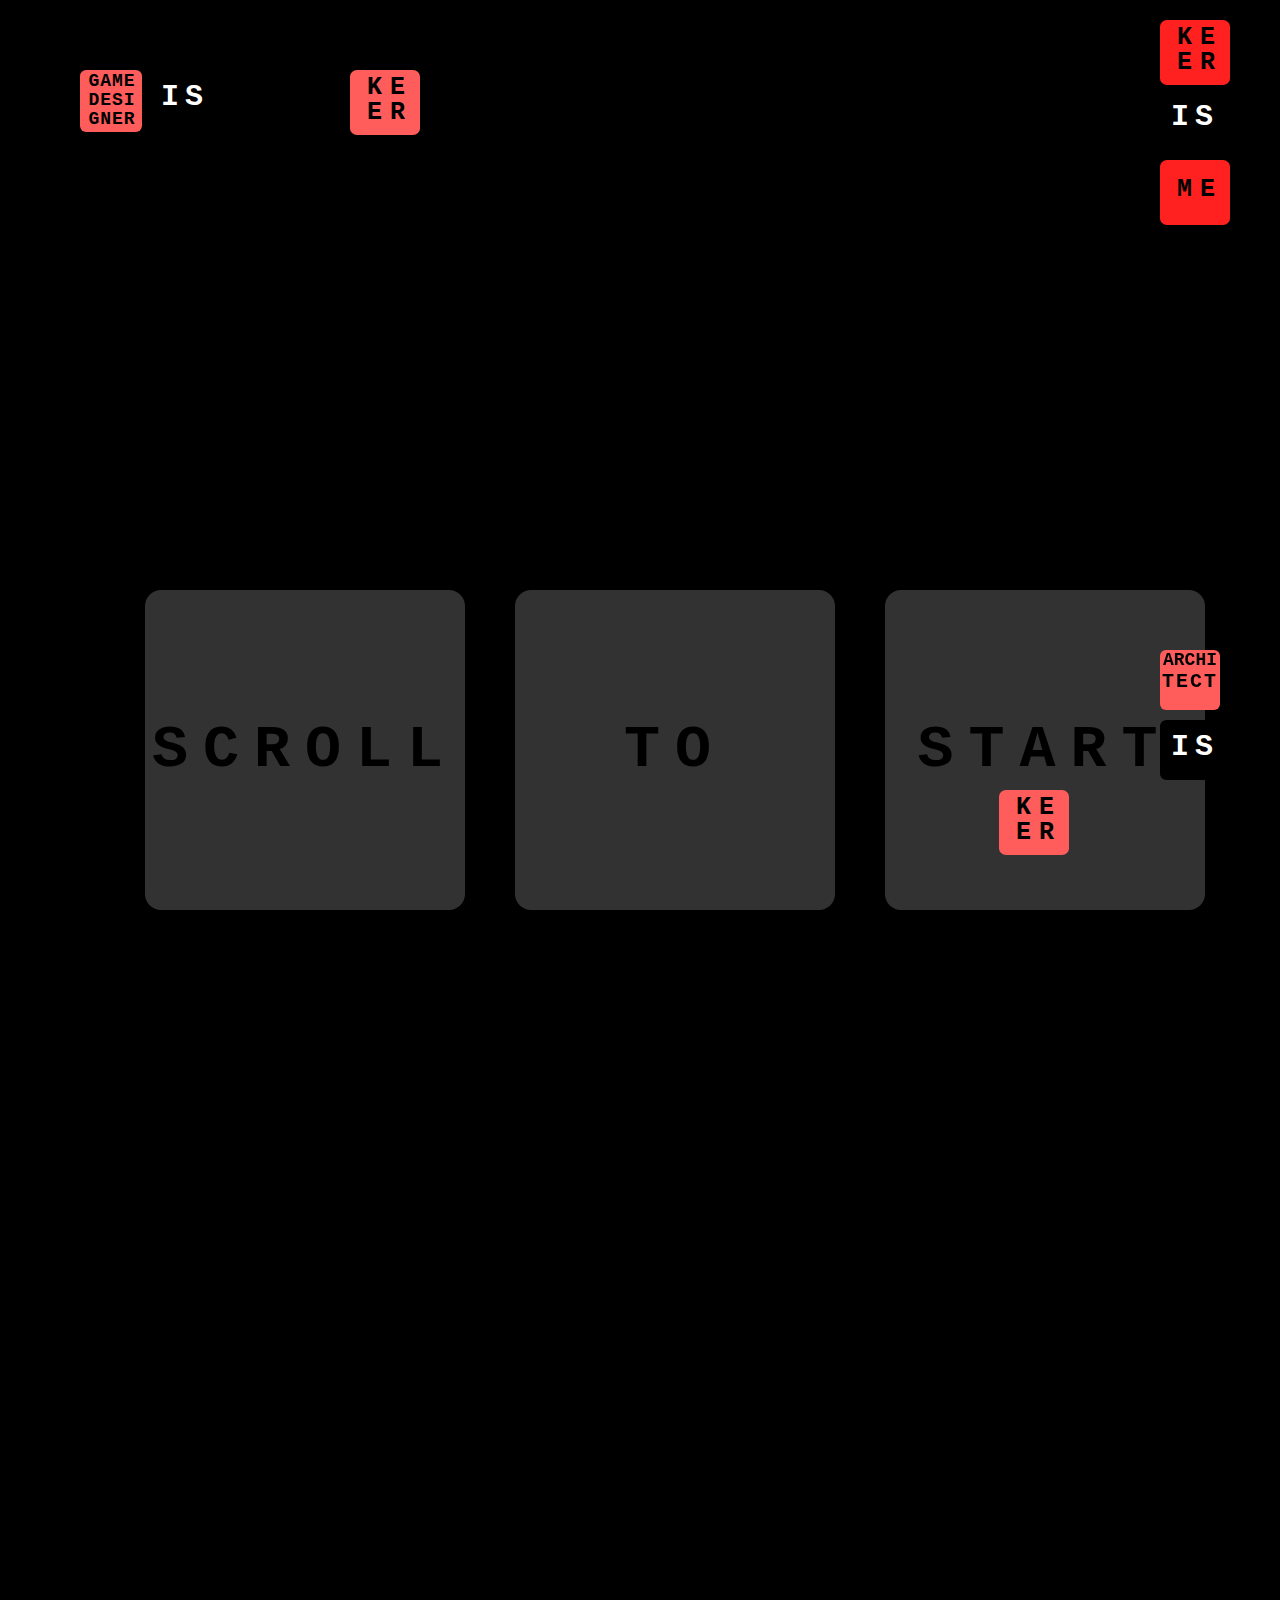
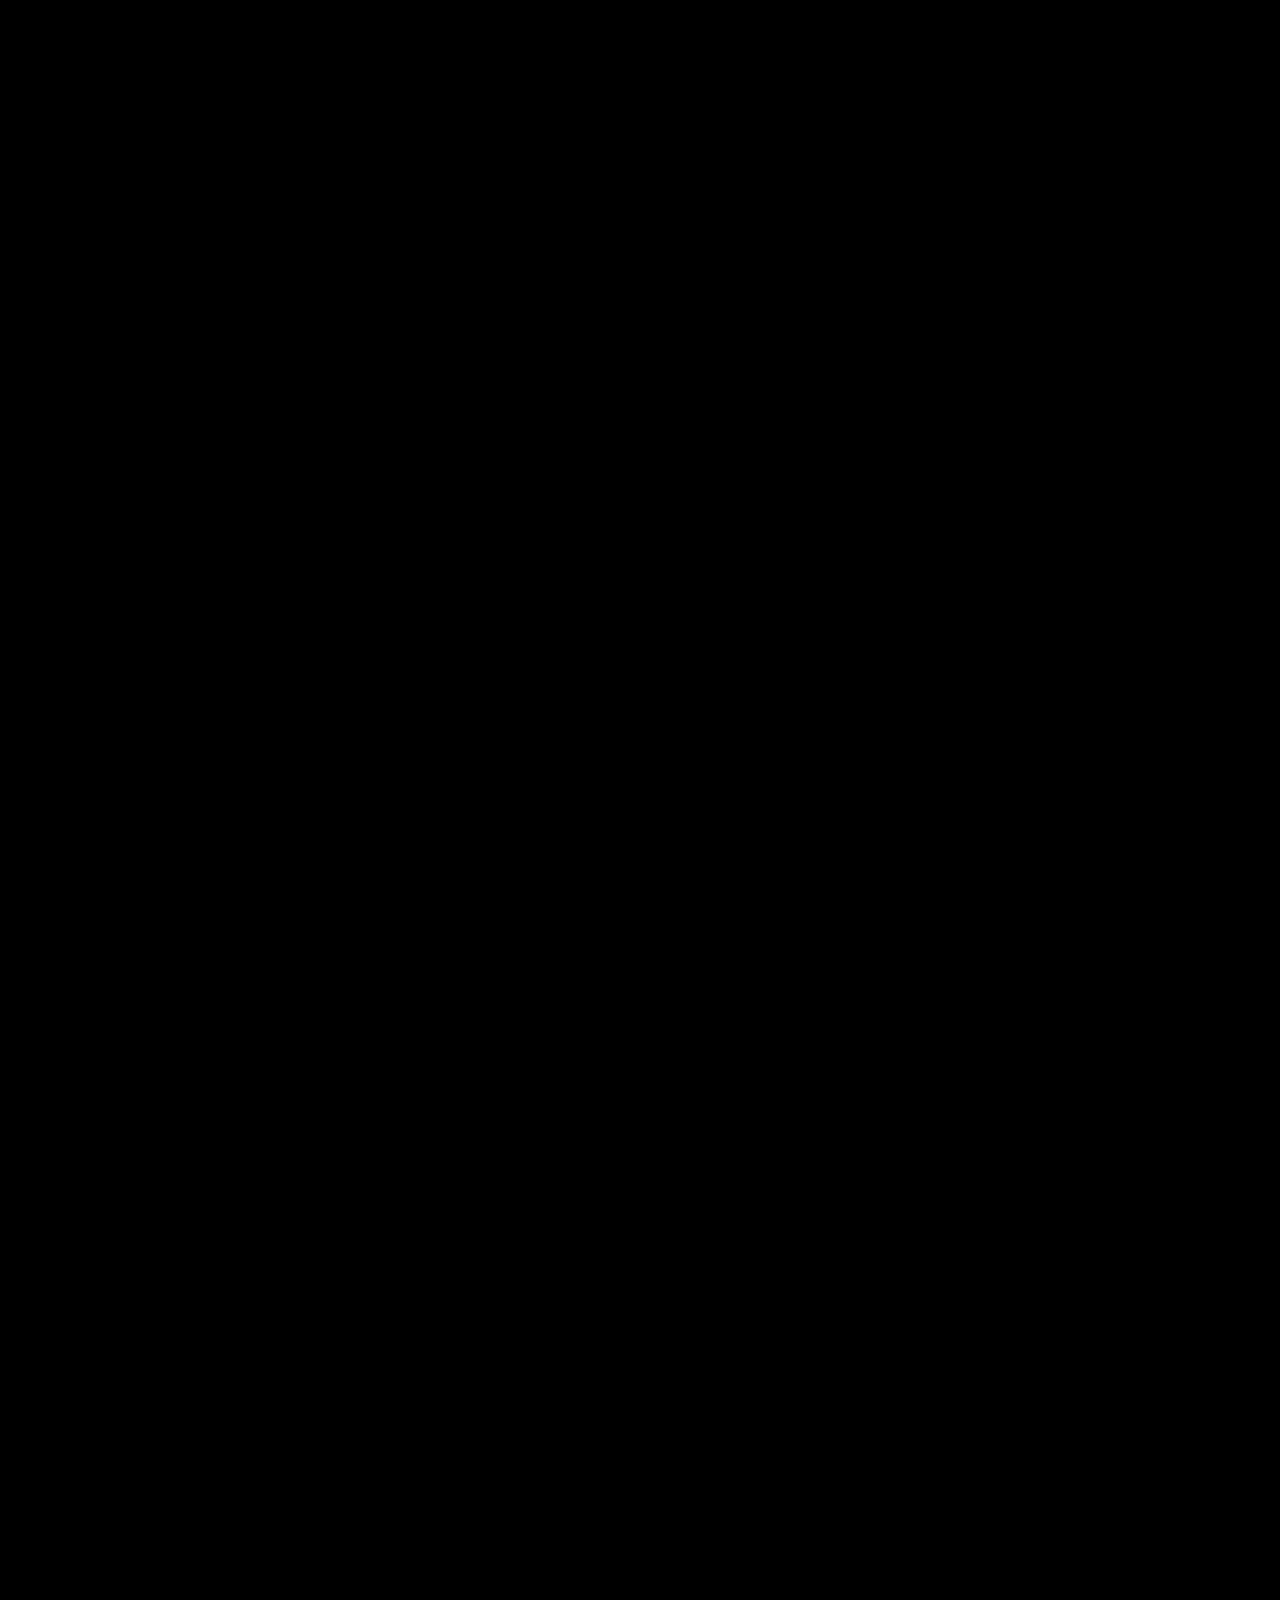
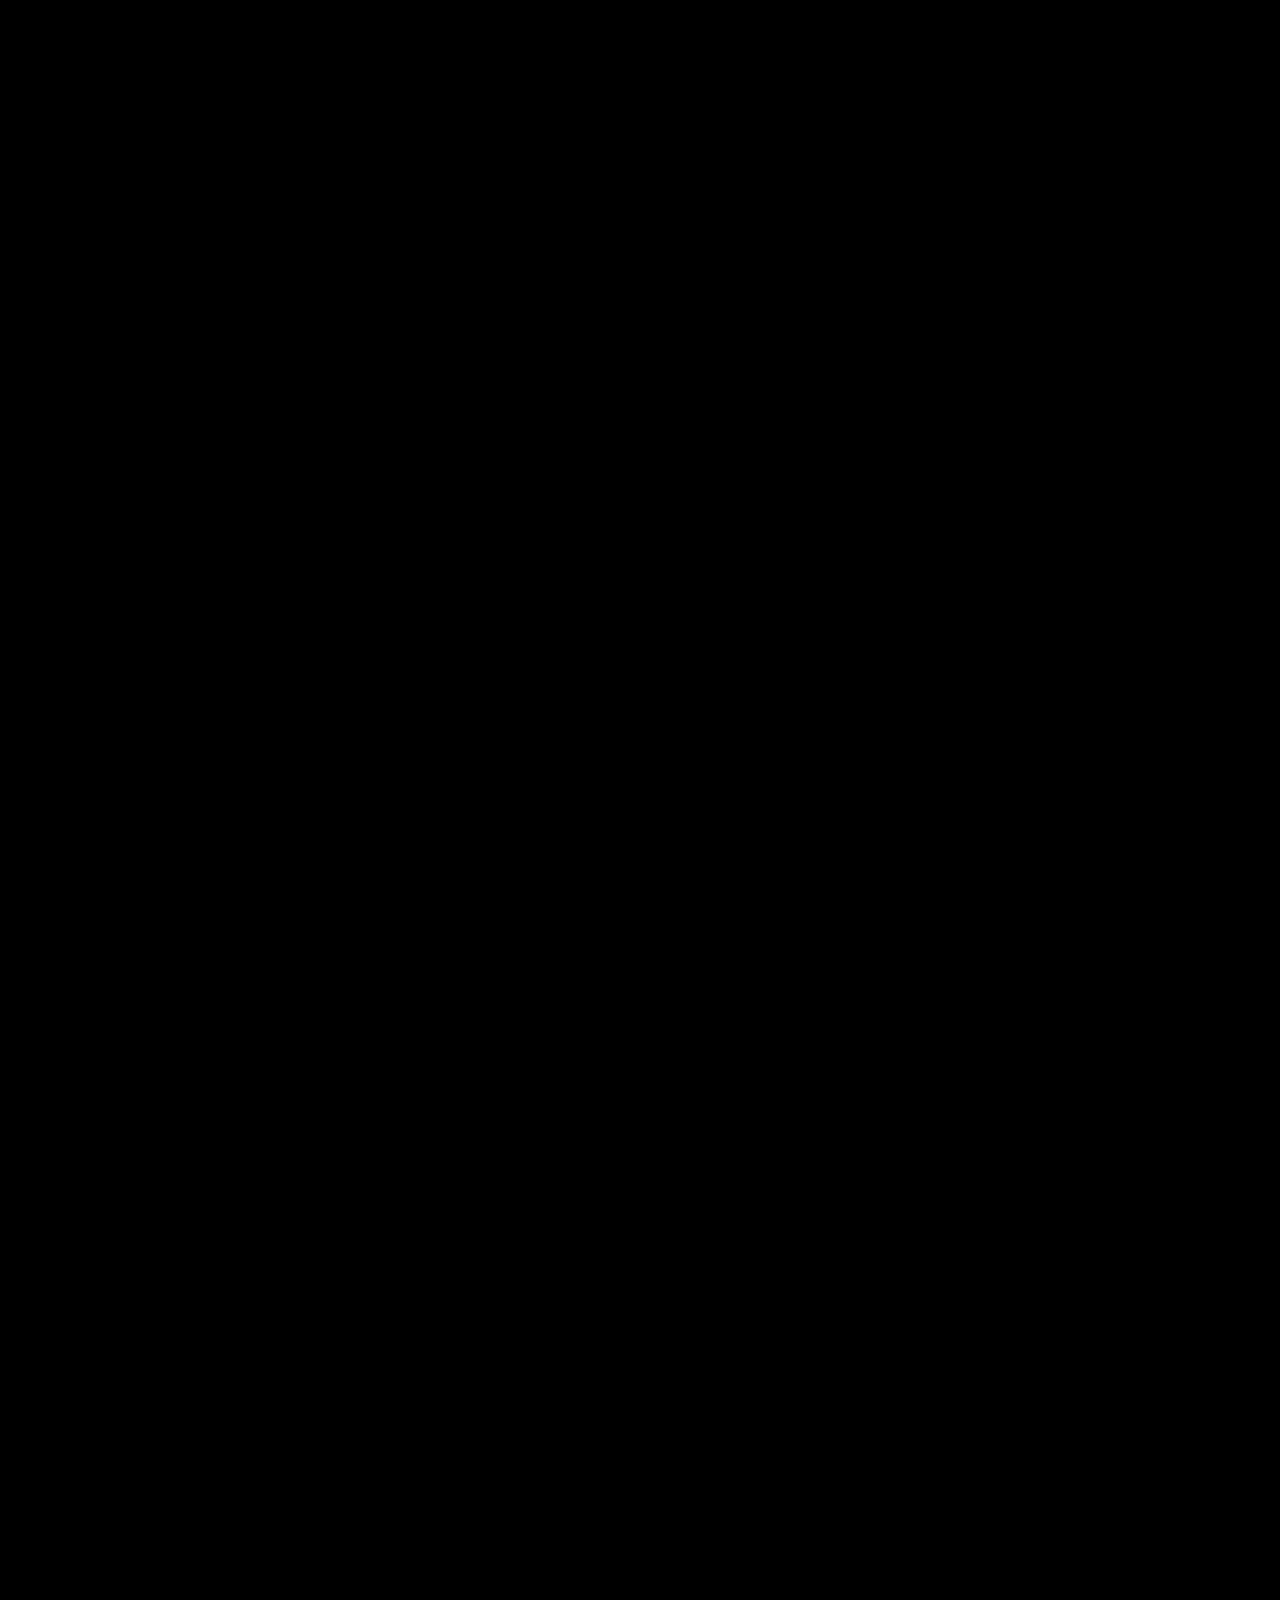
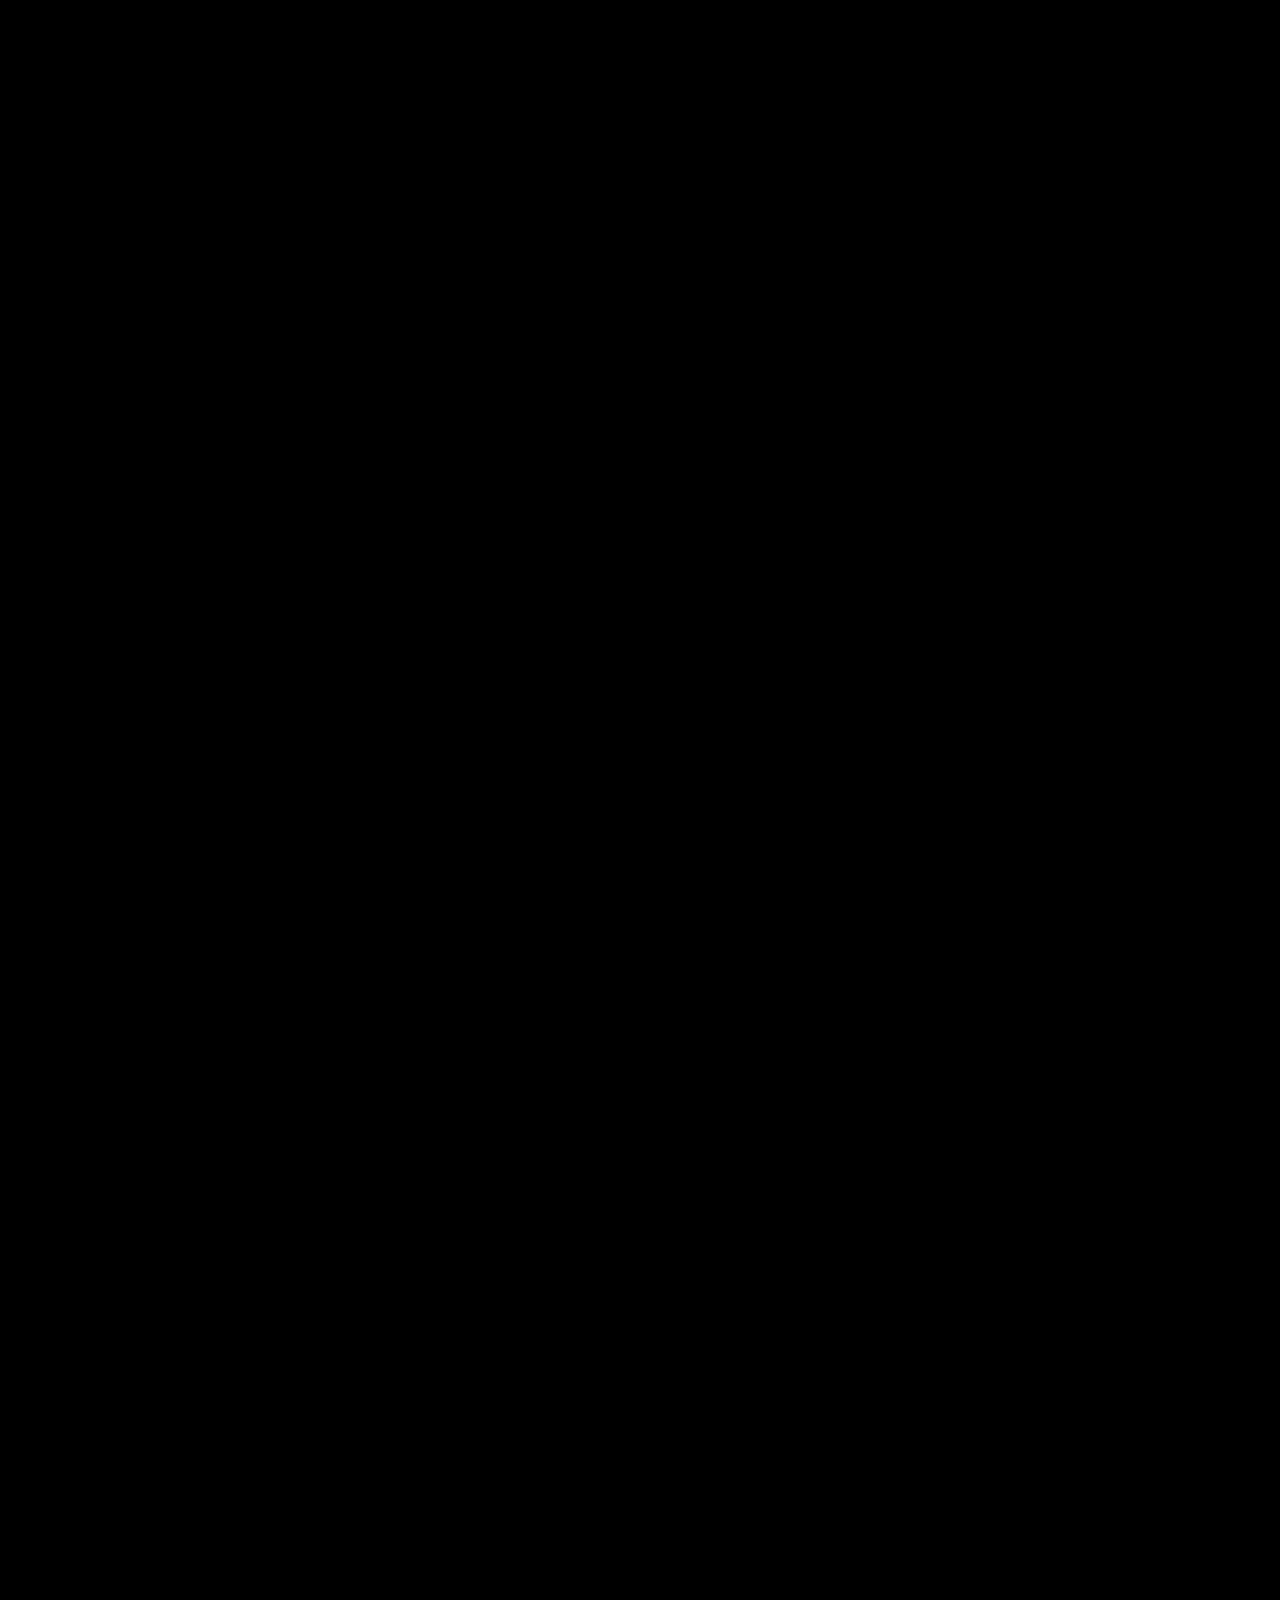
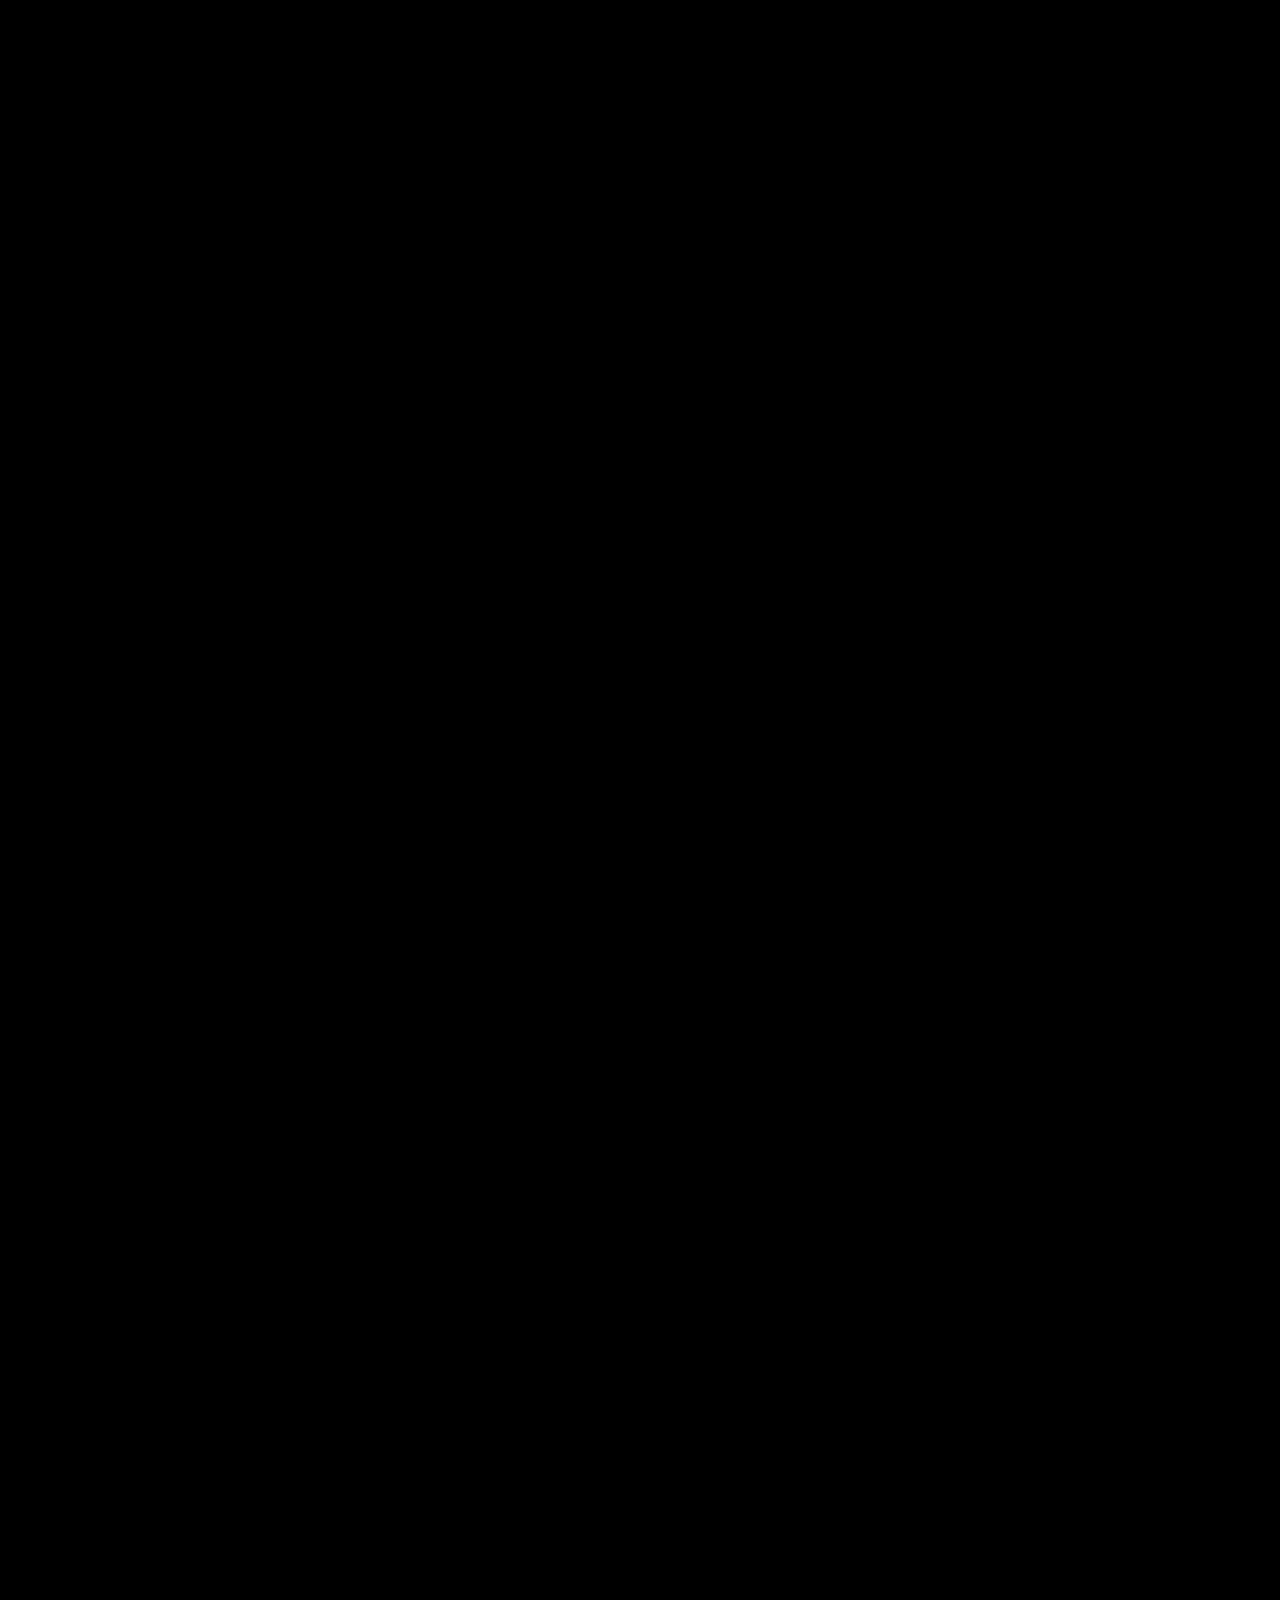
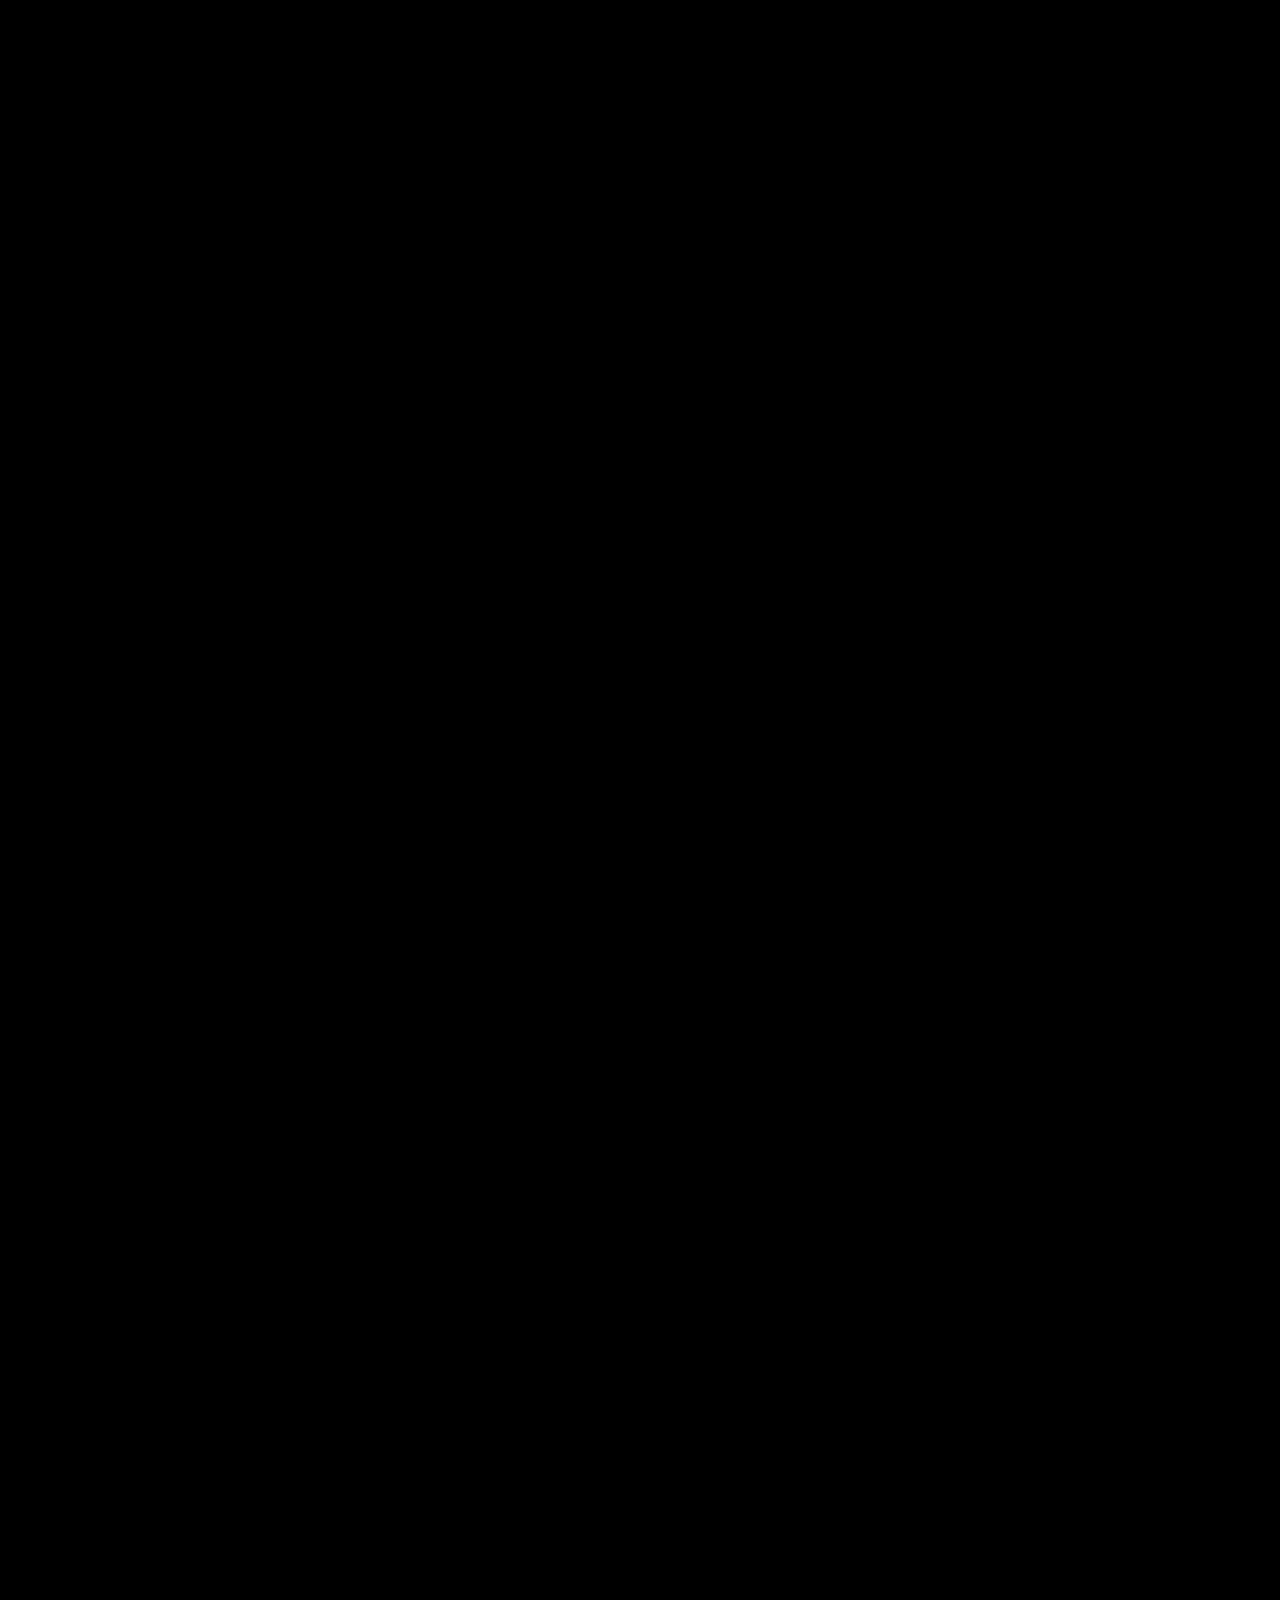
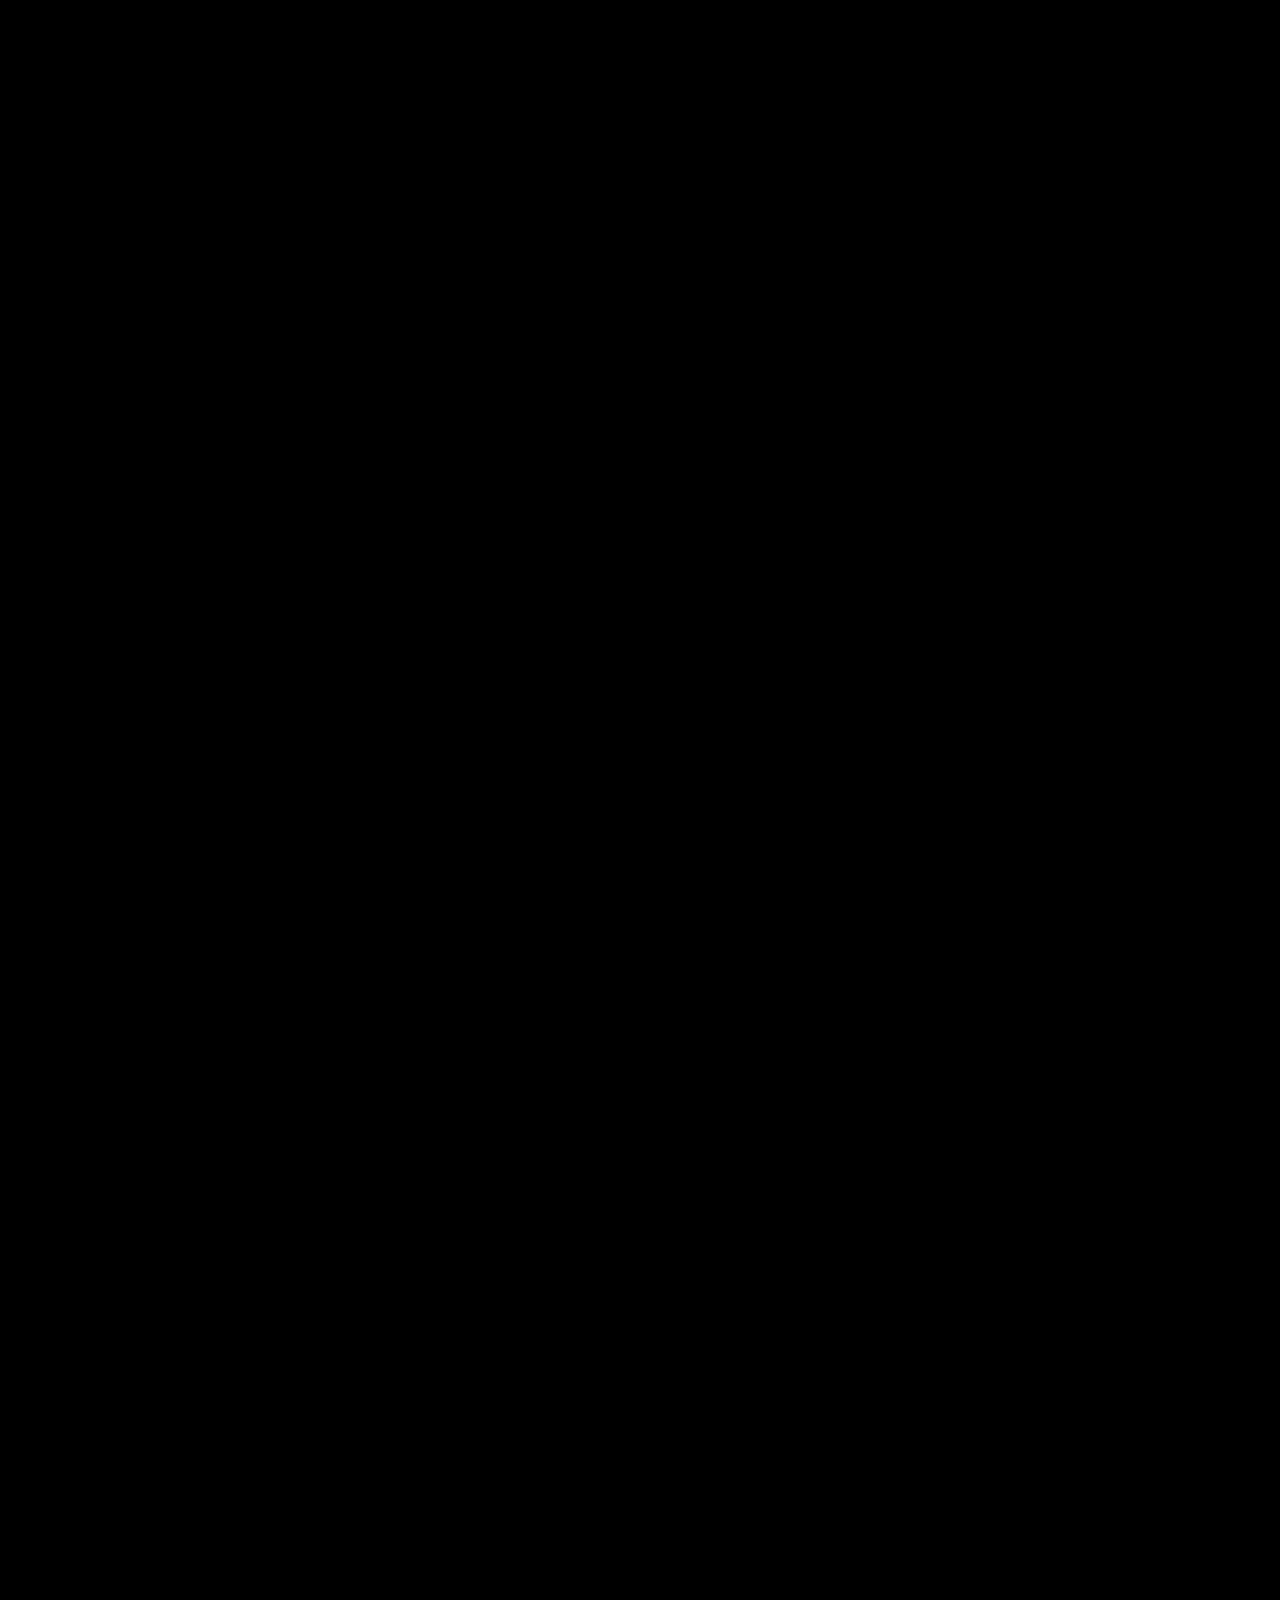
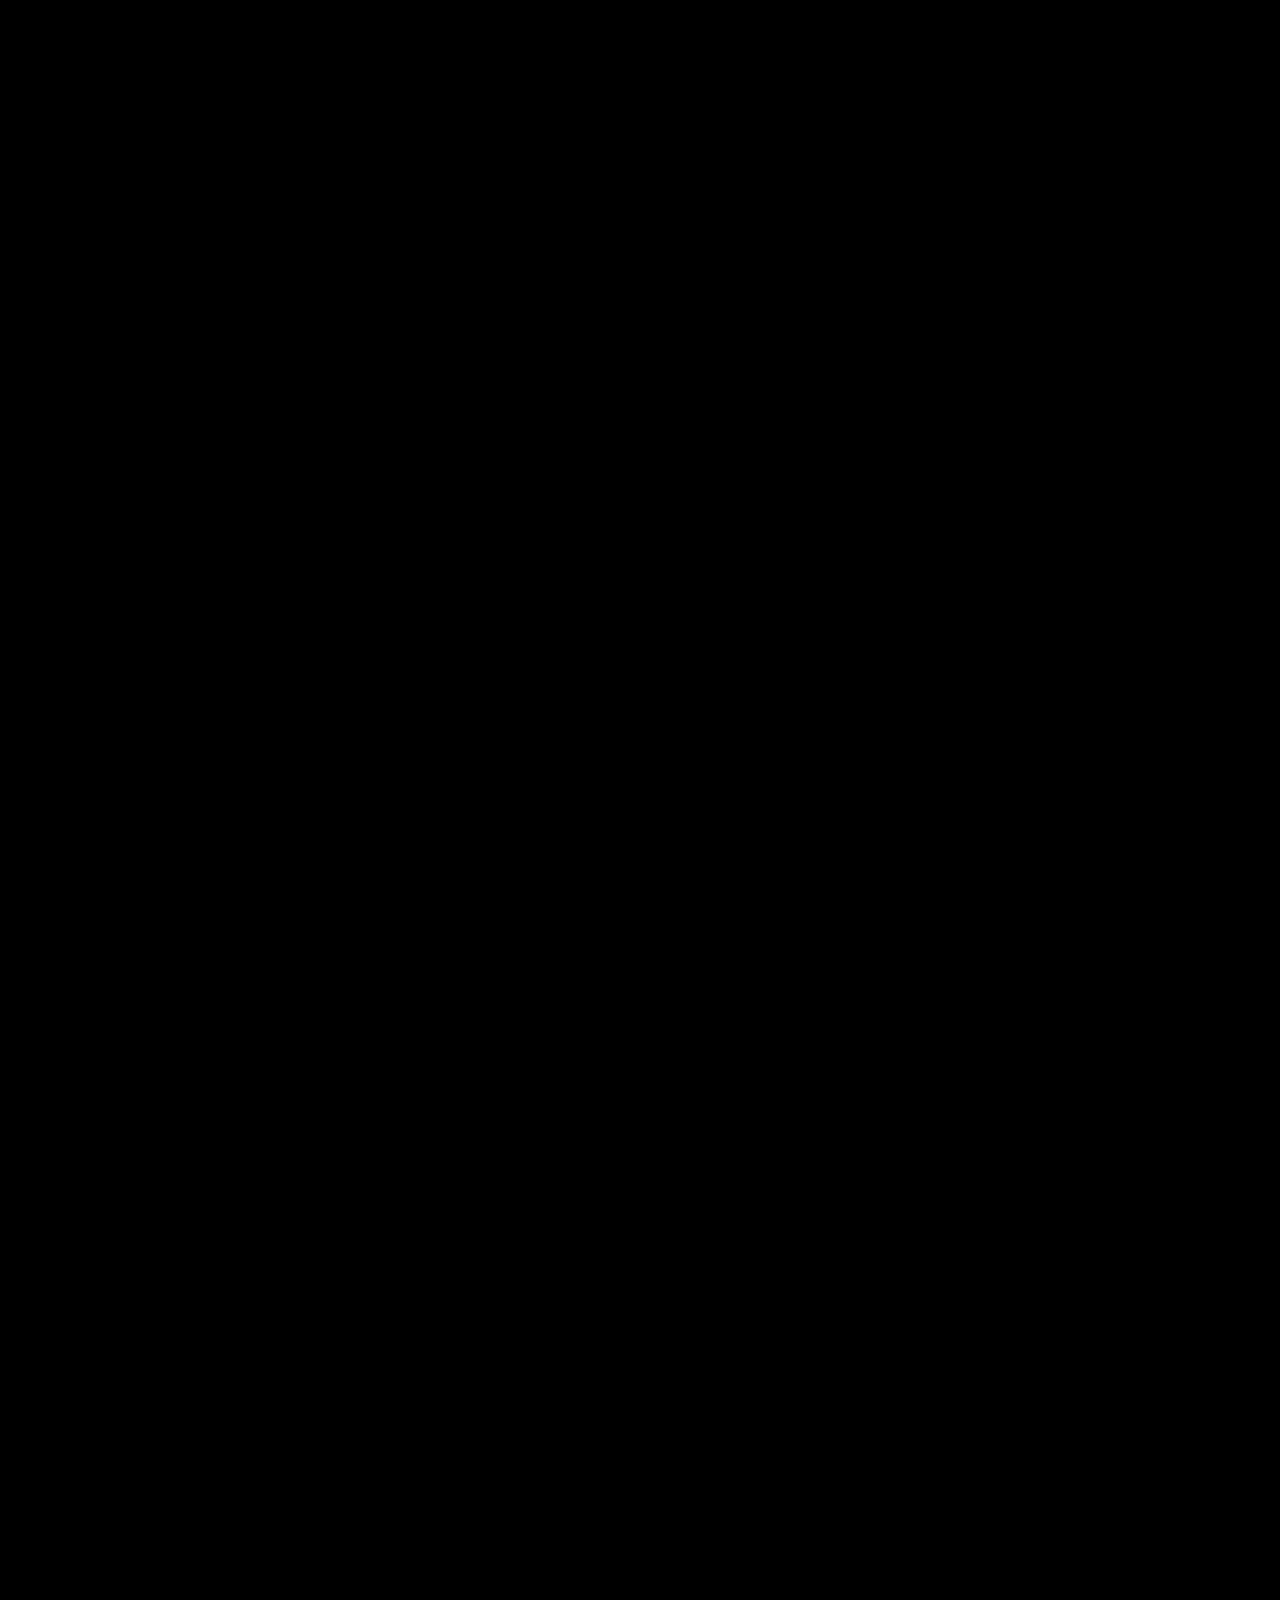
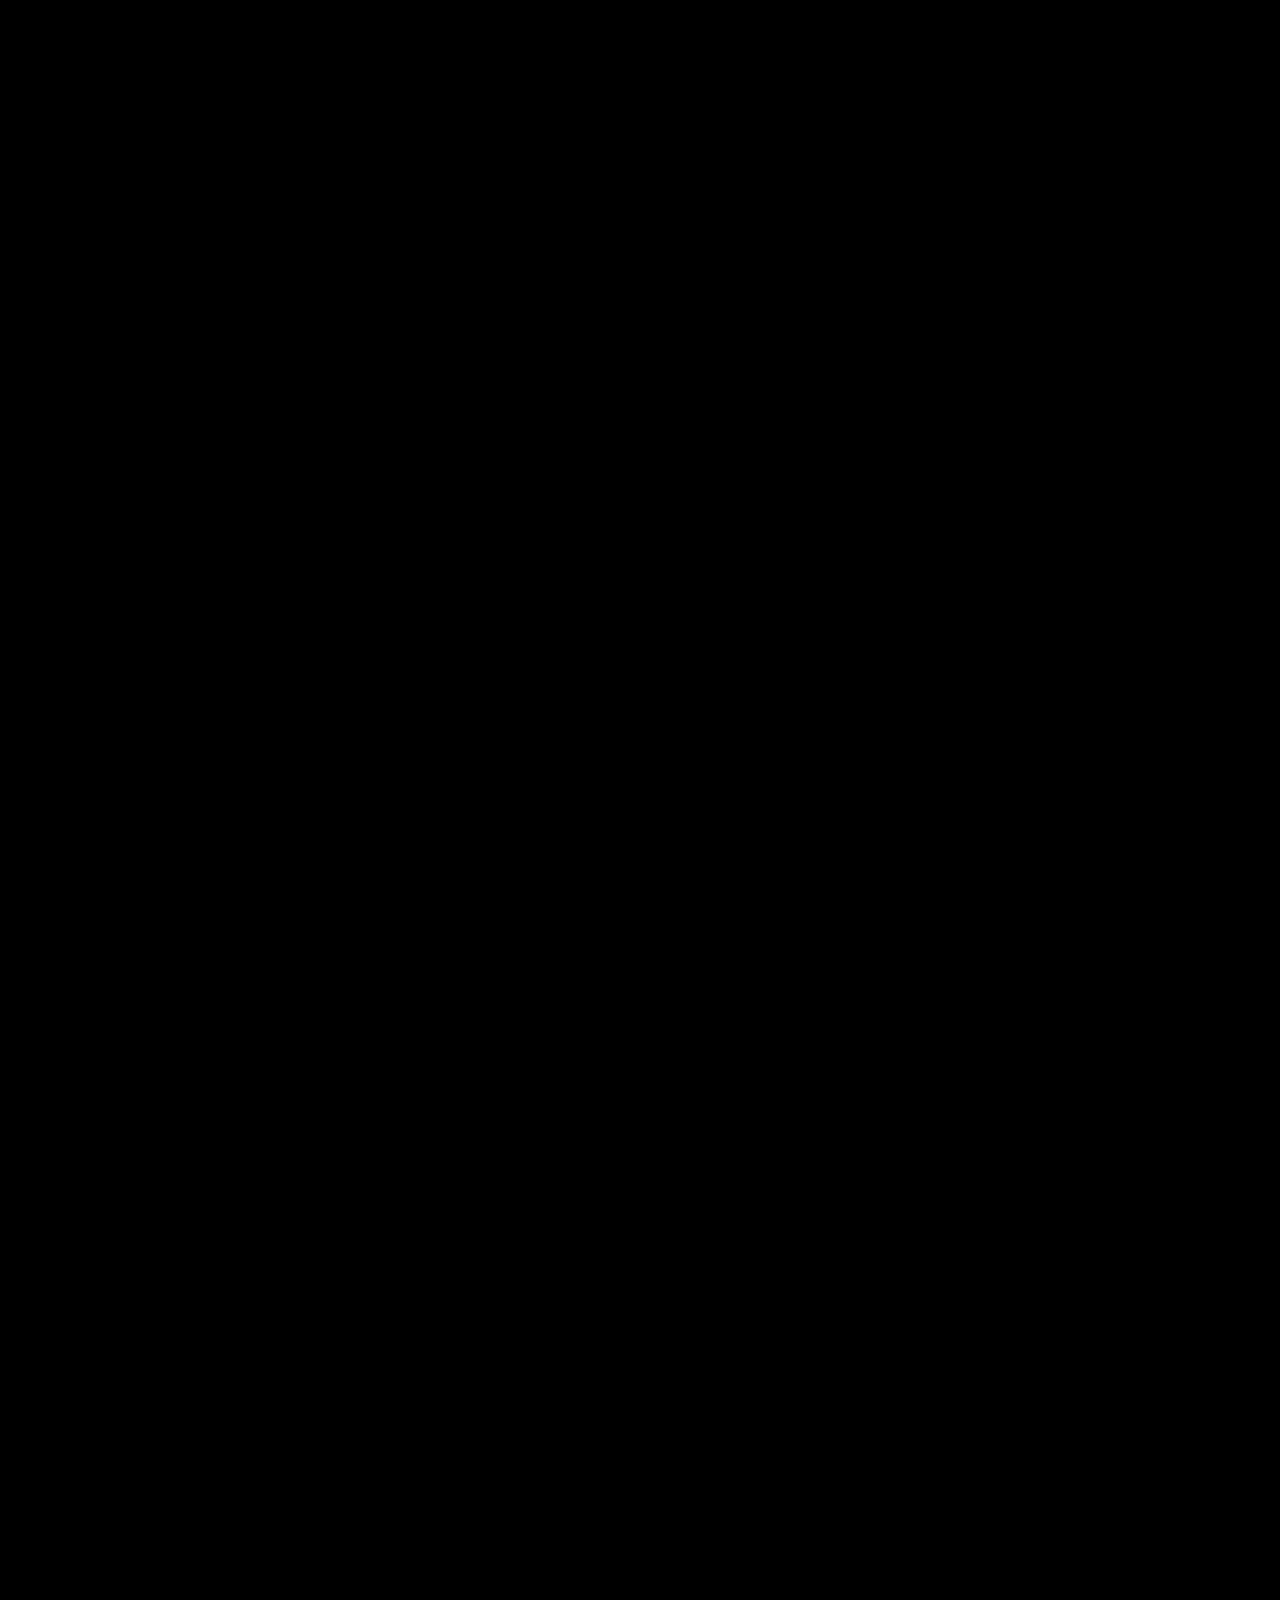
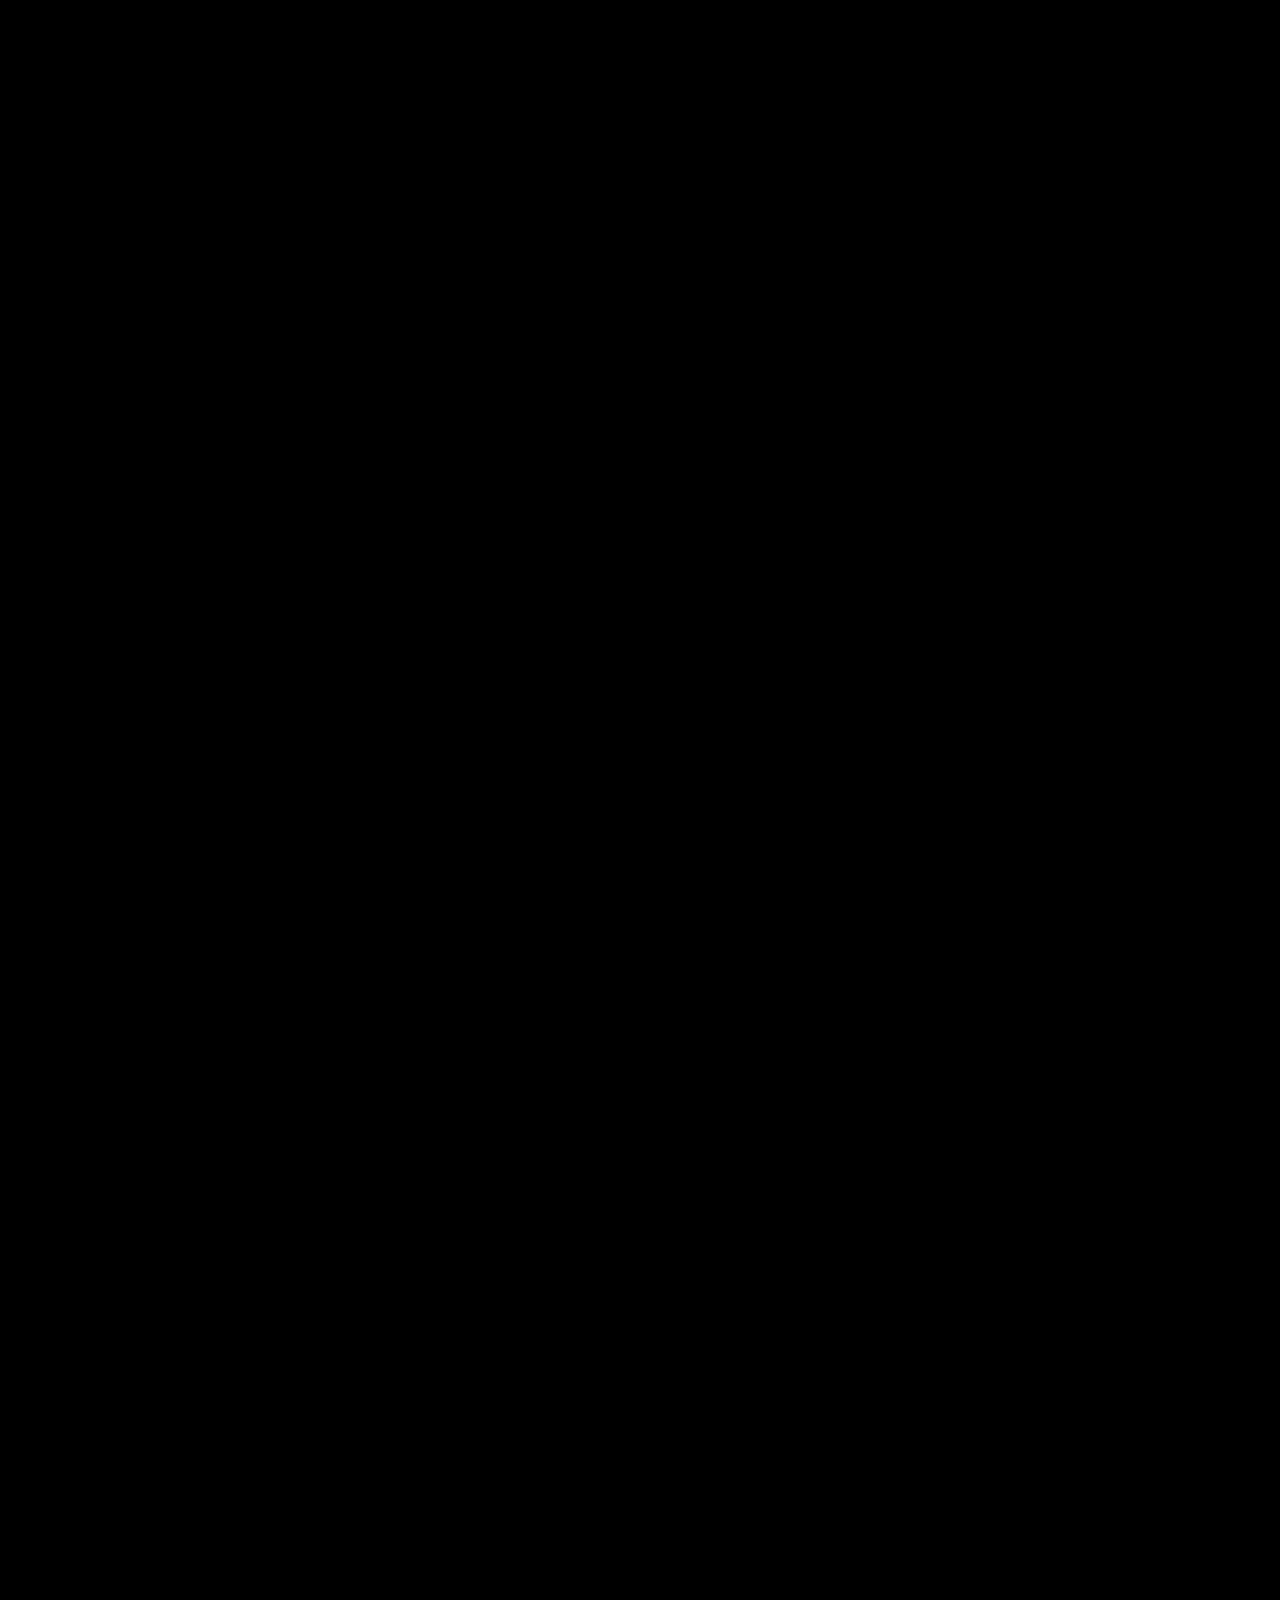
==== index.html @ 6607eabe "Add files via upload" ====
<!doctype html>
<html lang="en-US">

<head>
  <meta charset="utf-8" />
  <meta name="viewport" content="width=device-width" />
  <title>My test page</title>
  <link href="styles/style.css" rel="stylesheet" />
</head>

<body>
  <!-- 头部-->
  <div class="head">
    <ul>
      <li id="me" class="box"><span></span>
      </li>
      <li id="head1" class="box gamedesigner red">
        <div>
          <h4>GAME</h4>
          <h4>DESI</h4>
          <h4>GNER</h4>
        </div>
      </li>
      <li id="head2" class="box is black">
        <div>
          <h4>IS</h4>
        </div>
      </li>
      <li id="head3" class="box keer red">
        <div>
          <h4>KE<br>ER</h4>
        </div>
      </li>
    </ul>
    <div class="tube" id="tube1"></div>
    <div class="tube" id="tube2"></div>
  </div>
  <!-- 右侧栏-->
  <div class="right">
    <ul class="fixedbox">
      <li id="fixed1" class="box keer red eter">
        <div>
          <h4>KE<br>ER</h4>
        </div>
      </li>
      <li id="fixed2" class="box is black">
        <div>
          <h4>IS</h4>
        </div>
      </li>
      <li id="fixed3" class="box me red eter">
        <div>
          <h4>ME</h4>
        </div>
      </li>
    </ul>
    <ul class="rightbox">
      <li id="right1" class="box architect red">
        <div>
          <h4>ARCHI</h4>
          <h4 style="letter-spacing: 2px;font-size: 20px;">TECT</h4>
        </div>
      </li>
      <li id="right2" class="box is black">
        <div>
          <h4>IS</h4>
        </div>
      </li>
      <li id="right3" class="box keer red">
        <div>
          <h4>KE<br>ER</h4>
        </div>
      </li>
    </ul>
  </div>
  <div id="start">
    <span>
      <h1>SCROLL</h1>
    </span><span>
      <h1>TO</h1>
    </span><span>
      <h1>START</h1>
    </span>
  </div>
  <div class="gameall"><!-- 游戏背景框上边-->
    <div class="gameboxtop">
    </div>
    <!-- 游戏背景框-->
    <div class="gamebox">
      <div class="gameboxcontent">
        <div class="introduction">
          <h1>GAMEDESIGNER</h1>
          <br><br><br>
          <p>This is Keer Zhu</p>
          <p>I have many new ideas</p>
          <p>I like create interesting things</p><br><br><br><br><br><br><br>
          <p>Click to see my skilltree</p>
          <img src="../images/me.png" alt="" class="pict">
          <div class="outtree">
            <ul class="tree tree1">
              <li id="tr11">Water<br>color<br>
                <div></div>
              </li>
              <li id="tr12">Procreate<div></div>
              </li>
              <li id="tr13">Sketch<div></div>
              </li>
            </ul>
            <ul class="tree tree2">
              <li id="tr21">Rhino<div></div>
              </li>
              <li id="tr22">Unity<div></div>
              </li>
              <li id="tr23">Sketchup<div></div>
              </li>
              <li id="tr24">UE4<div></div>
              </li>
            </ul>
            <ul class="tree tree3">
              <li id="tr31">JS<div></div>
              </li>
              <li id="tr32">CSS<div></div>
              </li>
              <li id="tr33">Figma<div></div>
              </li>
            </ul>
          </div>

          <ul class="skill">
            <li>Art</li>
            <li>Design</li>
            <li>UX</li>
          </ul>
          <!-- 左box-->
          <div class="inner box red tx1">
            <h4>CREA<br>TION</h4>
          </div>
          <div class="inner box black tx2">
            <h4>&gt</h4>
          </div>
          <div class="inner box red tx3">
            <h4>FO<br>RM</h4>
          </div>
          <div class="qqb"></div>
          <div class="qqbb"></div>
          <div class="fan"></div>
          <div class="fanimg"></div>
          <ul class="fanbox">
            <li class="inner box red tx4">
              <h4>SEE</h4>
            </li>
            <li class="inner box black tx5">
              <h4>LAT<br>EST</h4>
            </li>
            <li class="inner box red tx6">
              <h4>WO<br>RK</h4>
            </li>
          </ul>
          <ul class="content">
            <li class="window">WORK1
              <div class="door" id="door1">
                <div class="inner box red"></div>
              </div>
              <span class="inner box black" id="span1">IN</span>
              <span class="inner box red" id="span2">FORMAL</span>
              <span class="inner box red" id="span3">CEREMONY</span>
            </li>
            <li class="window">WORK2
              <div class="door" id="door2">
                <div class="inner box red">UN</div>
              </div>
              <span class="inner box black" id="span10">UN</span>
              <span class="inner box red" id="span11">USUAL</span>
              <span class="inner box black" id="span12">GAME</span>
            </li>
            <li class="window">WORK3
              <div class="door" id="door3">
                <div class="inner box black">THEM</div>
              </div>
              <span class="inner box black" id="span4">ALL</span>
              <span class="inner box red" id="span5">DRAG</span>
              <span class="inner box red" id="span6">THEM</span>
            </li>
            <li class="window">WORK4
              <div class="door" id="door4">
                <div class="inner box red"></div>
              </div>
              <span class="inner box black" id="span7">IN-</span>
              <span class="inner box red" id="span8">GAME</span>
              <span class="inner box red" id="span9">CON<br>CERT</span>
            </li>
          </ul>
        </div>
        <div class="work">
          <div class="innerbox box"><span id="innerbox1"></span></div>
          <h1>这里是作品1</h1>
        </div>
        <div class="work">
          <div class="innerbox box"><span id="innerbox2"></span></div>
          <h1>这里是作品1</h1>
        </div>
        <div class="work">
          <div class="innerbox box"><span id="innerbox3">
              <span>
                <h1>Drag Them All</h1>
              </span>
              <span>
                <p>Along your gaming journey, Berg has climbed countless platforms in the virtual world.<br>
                  Today, finally bored, he will no longer obey your instructions.<br>
                  You need to keep him on his adventure by spinning and shaking the entire computer.<br>
                  This time you will no longer be playing as Berg, but the whole world!</p>
              </span>
              <span>
                <div></div>
                <iframe width="560" height="315"
                  src="https://www.youtube.com/embed/E7H0TN79wDA?si=XR7KIpCCfS327-Wt?autoplay=true"
                  title="YouTube video player" frameborder="0"
                  allow="accelerometer; autoplay; clipboard-write; encrypted-media; gyroscope; picture-in-picture; web-share"
                  allowfullscreen></iframe>
              </span>
              <a href="https://keerzhu.itch.io/drag-them-all" target="_blank">
                <button class="button1" title="go to play in web ">PL<br>AY</button>
              </a>

            </span></div>
        </div>
        <div class="work">
          <div class="innerbox box"><span id="innerbox4">
              <span>
                <div></div>
                <a href="https://youtu.be/E7H0TN79wDA" target="_blank"><video class=video1 poster="images/loading.png"
                    autoplay="autoplay" muted="muted" title="click to see whole video in Youtube" loop="loop" controls>
                    <source src="video/zhounianqing.mp4" type="video/mp4">
                    您的浏览器不支持mp4格式
                  </video>
                </a>
              </span>
              <span>
                <div></div>
                <a href="https://youtu.be/E7H0TN79wDA" target="_blank"><video class=video1 poster="images/loading.png"
                    autoplay="autoplay" muted="muted" title="click to see whole video in Youtube" loop="loop" controls>
                    <source src="video/zhousheng.mp4" type="video/mp4">
                    您的浏览器不支持mp4格式
                  </video>
                </a>
              </span>
              <div class="build"></div>
              <div class="end"></div>
            </span></div>
        </div>
      </div>
    </div>

    <div class="gameboxbottom">
      <!-- <div class="tube" id="tube2"></div>-->
      <div class="triangle-left"></div>
      <div class="rectangle">
        <div id="redbutton">WORK1</div>
        <div id="yellowbutton">WORK2</div>
        <div id="greenbutton">D R A G<BR>THEMALL</div>
        <div id="purplebutton">VIRTUAL<br>CONCERT</div>
      </div>
      <div class="triangle-right"></div>
    </div>
  </div>
  <script src="scripts/main.js" defer></script>
</body>

</html>
---- styles/style.css ----
/* 结构 */
html {
  background-color: rgb(0, 0, 0);

}

* {
  margin: 0;
  padding: 0;
}

body {
  font-family: 'Showcard Gothic',
    'Berlin Sans FB Demi', 'Noto Sans SC', Courier, monospace;
  font-size: 18px;
  background-image: url(../images/star.gif);
  background-size: 40%;
  background-attachment: fixed;
}

a {
  text-decoration: none;
}

li {

  list-style-type: none;
}

/*---------box通用样式---------*/
.box {
  width: 60px;
  height: 60px;
  border-radius: 10%;
  font-family: 'Noto Sans SC', Courier, monospace;
  text-align: center;
}

.red {
  background-color: rgb(255, 92, 92);
  color: #000000;
}

.black {
  font-size: 30px;
  line-height: 54px;
  letter-spacing: 6px;
  color: rgb(255, 255, 255);
  background-color: rgb(0, 0, 0);
  padding-left: 5px;
}

.keer,
.me {
  font-size: 25px;
  letter-spacing: 8px;
  padding-top: 5px;
  padding-left: 10px;
}

.me {
  line-height: 50px;
}

.keer {
  line-height: 25px;
}

.gamedesigner {
  line-height: 19px;
  letter-spacing: 1px;
  padding-left: 2px;
  padding-top: 2px;
}

.eter {
  background-color: rgb(255, 32, 32);
}

/* ------头部盒子位置---------*/
.head {
  position: sticky;
  top: 0;
  height: 70px;
  background-color: #000000;
  z-index: 5;
  padding-top: 70px
}

.head ul li {
  position: absolute;
}

#head1 {
  left: 80px;
}

#head2 {
  left: 150px;
}

#head3 {
  left: 350px;
}


/*-----------右侧栏盒子位置-----------*/
.right {
  position: fixed;
  bottom: 0;
  right: 0px;
  width: 100px;
  height: 250px;
  z-index: 6;
  padding-right: 20px;
}

.fixedbox li {
  position: fixed;
}

.rightbox li {
  position: absolute;
}

#fixed2 {
  top: 90px;
}

#fixed1 {
  top: 20px;
}

#fixed3 {
  top: 160px;
}


#right2 {
  top: 70px;
}

#right3 {
  left: -161px;
  top: 140px;
}

/* ----------动画----------------*/
@keyframes rota {
  0% {
    transform: rotate(-2deg);
    transform-origin: center;
  }

  50% {
    transform: rotate(2deg);
    transform-origin: center;
  }

  100% {
    transform: rotate(-2deg);
    transform-origin: center;
  }
}


/* 调用动画*/
.red {
  animation: rota 0.5s steps(1) infinite;
}

.black {
  animation: rota 0.5s steps(1) infinite;
  animation-delay: 0.25s;
}

/* 游戏部分背景框顶部*/
.gameall {
  visibility: hidden;
}

.gameboxtop {
  margin-top: -10px;
  position: fixed;
  top: 150px;
  left: 60px;
  width: 1505px;
  height: 60px;
  z-index: 3;
  background-color: #3f3f3f00;
  box-shadow: 0px 10px 0px 10px rgba(190, 91, 10, 0) inset;
  border-top: 5px solid rgb(117, 117, 117);
}

/* 游戏部分背景框*/
.gamebox {
  height: 66000px;
  margin-top: 25px;
  position: relative;
  left: 60px;
  background-image: url(../images/gamebox.png);
  background-attachment: fixed;
  background-size: 50%;
  background-color: rgba(255, 255, 255, 0.575);
  width: 1500px;
  z-index: 1;
  box-shadow: 0px 0px 0px 10px rgba(190, 91, 10, 0) inset;
  border: 5px solid rgb(117, 117, 117);
}

.gameboxcontent>div {
  position: absolute;
  width: 100%;
}

.introduction {
  top: 1800px;
  height: 1300px;
}

.work {
  top: 4500px;
  height: 2000px;
}

.introduction h1 {
  text-align: center;
  font-size: 100PX;
  color: #e46669;
  font-weight: 700;
  font-family: 'Showcard Gothic', 'Berlin Sans FB Demi', 'Noto Sans SC', Courier, monospace;
  text-decoration: blink;
  text-shadow: 10px 10px #7e1666;
}

.introduction P {
  text-align: center;
  font-size: 30px;
}

/* 游戏部分背景框底部*/
.gameboxbottom {
  position: fixed;
  bottom: 0;
  left: 0;
  width: 1690px;
  height: 60px;
  z-index: 4
}

.gameboxbottom>div {
  position: absolute;
}

.triangle-left,
.triangle-right {
  width: 0;
  height: 0;
  border: 45px solid transparent;
}

.triangle-left {
  left: 16px;
  top: 15px;
  border-top-color: rgb(117, 117, 117);
  transform: rotate(-45deg);
  transform-origin: center;

}

.rectangle {
  width: 1560px;
  height: 100%;
  left: 60px;
  background-color: rgb(117, 117, 117);
  box-shadow: 0px -5px 0px rgba(0, 0, 0, 0.5);
}

.triangle-right {
  left: 1570px;
  top: 15px;
  border-top-color: rgb(117, 117, 117);
  transform: rotate(45deg);
  transform-origin: center;

}

.rectangle>div {
  height: 100px;
  width: 120px;
  position: absolute;
  bottom: -35px;
  background-position: 0px -5px;
  background-size: 90% 110%;
  line-height: 20px;
  padding-left: 30px;
  padding-top: 50px;
  background-repeat: no-repeat;
  font-family: 'Noto Sans SC', Courier, monospace;
  font-weight: 700;
  font-size: 18px;

}

#redbutton {
  left: 200px;
  background-image: url(../images/kadai1.png);
}

#yellowbutton {
  left: 500px;
  background-image: url(../images/kadai2.png);
}

#greenbutton {
  left: 800px;
  background-image: url(../images/kadai3.png);
}

#purplebutton {
  left: 1100px;
  background-image: url(../images/kadai4.png);
}

/*-------------------简介内-----------------*/
.inner {
  position: absolute;
  background-color: #000000;
  top: 3800px;
  left: 110px;
  color: #ffffff;

}

.qqb {
  position: absolute;
  top: 350px;
  left: 50px;
  height: 10px;
  width: 200px;
  background-color: rgb(0, 0, 0);
}

.qqbb {
  position: absolute;
  top: 330px;
  left: 120px;
  border: 30px solid transparent;
  border-top-color: rgb(0, 0, 0);
  transform: rotate(180deg);
  transform-origin: center;
}

.tx1 {
  position: absolute;
  top: 290px;
  left: 210px;
  letter-spacing: 2px;
}

.tx2 {
  position: absolute;
  top: 200px;
  left: 280px;
}

.tx3 {
  position: absolute;
  top: 200px;
  left: 350px;
  font-size: 25px;
  line-height: 30px;
  letter-spacing: 8px;
}

.outtree {
  margin-left: 50px;
  margin-top: 150px;
}

.tree {
  height: 500px;
  width: 480px;
  float: left;
  background-size: 90% 100%;
  background-repeat: no-repeat;
  background-position-y: -15px;
  overflow: hidden;
  color: rgb(241, 61, 61);
  text-shadow: 2px 2px #000000;
  font-size: 24px;
}

.tree1 {
  background-image: url(../images/tree1-0.gif);
}

.tree2 {
  background-image: url(../images/tree2-0.gif);
}

.tree3 {
  background-image: url(../images/tree3-0.gif);
}

.tree li {
  position: absolute;
  top: -200px;
  visibility: hidden;
}

.tree div {
  height: 20px;
  width: 100px;
  background-image: url(../images/apple.png);
  background-size: 20px;
}

#tr22 div,
#tr31 div,
#tr32 div {
  width: 80px;
}

#tr11 {
  left: 135px;
}

#tr12 {
  left: 0px;
}

#tr13 {
  left: 300px;
}

#tr21 {
  left: 35px;
}

#tr22 {
  left: 65px;
}

#tr23 {
  left: 310px;
}

#tr24 {
  left: 255px;
}

#tr31 {
  left: 30px;
}

#tr32 {
  left: 320px;
}

#tr33 {
  left: 150px;
}

.skill {
  position: absolute;
  top: 1100px;
  width: 1800px;
  left: -120px;
}

.skill li {
  float: left;
  width: 300px;
  margin-left: 200px;
  font-size: 40px;
  text-align: center;
  color: #000000;
  letter-spacing: 5px;
}

.fan {
  position: absolute;
  top: 1300px;
  left: 100px;
  height: 10px;
  width: 50px;
  background-color: #000000;
}

.fanbox li {
  position: absolute;
  top: 1300px;
}

.tx4 {
  left: 450px;
  font-size: 25px;
  letter-spacing: 2px;
  line-height: 60px;
}

.tx5 {
  left: 520px;
  letter-spacing: 2px;
  font-size: 25px;
  line-height: 30px;
}

.tx6 {
  left: 1000px;
  letter-spacing: 5px;
  font-size: 25px;
  line-height: 30px;
}

.content {
  position: absolute;
  top: 1400px;
  left: 50%;
  width: 1000px;
  margin-left: -500px;
}

.content li,
.content div {
  height: 400px;
  width: 400px;
}

.content li {
  float: left;
  margin: 30px 50px;
  position: relative;
  overflow: hidden;
  box-shadow: 10px 10px 10px #00000080 inset;
  background-image: url(../images/texture2.png);
  background-size: 50%;
}

.content li:nth-of-type(1) {
  background-color: #ff7e7e;
  color: #91261f;

}

.content li:nth-of-type(2) {
  background-color: #ffb835;
  color: #aa590e;

}

.content li:nth-of-type(3) {
  background-color: #61ad5a;
  background-image: url(../images/gmtk.png);
  background-size: 100%;
  background-repeat: no-repeat;
  background-position-y: 100px;
  color: #08610d;
}

.content li:nth-of-type(4) {
  background-color: #8b6ea3;
  color: #743b73;
}

.window {
  font-size: 40px;
  text-align: center;
  line-height: 300px;
  text-shadow: 1px 1px #181313;
  font-weight: 700;
  line-height: 180px;

}

.window>div {
  position: absolute;
  top: -500px;
  background-image: url(../images/me2.gif);
  background-size: 22%;
  background-repeat: no-repeat;
}

.window span {
  position: absolute;
  top: 10px;
  left: 30px;
  height: 60px;
  width: 60px;
  font-size: 20PX;
}

/*work1*/
.window #span3 {
  top: 10px;
  left: 30px;
}

.window #span1 {
  top: 200px;
  left: 100px;

}

.window #span2 {
  top: 200px;
  left: 170px;
}

/*work2*/
.window #span11 {
  top: 280px;
  left: 190px
}

.window #span12 {
  top: 10px;
  left: 260px
}

.window #span10 {
  top: 280px;
  left: 330px
}

/*work3*/

.window #span5 {
  top: 150px;
  left: 170px;
  font-size: 22px;
  letter-spacing: 2px;
  line-height: 60px;
}

.window #span6 {
  top: 10px;
  left: 240px;
  font-size: 22px;
  letter-spacing: 2px;
  line-height: 60px;
}

.window #span4 {
  top: 150px;
  left: 310px;
  font-size: 24px;
  letter-spacing: 3px;
  line-height: 60px;
}

/*work4*/
.window #span7 {
  top: 300px;
  left: 30px;
}

.window #span8 {
  top: 300px;
  left: 100px;
}

.window #span9 {
  top: 10px;
  left: 170px;
}





.door div {
  position: absolute;
  height: 60px;
  width: 60px;

}

#door1 {
  background-position: 10px 80px;
}

#door2 {
  background-position: 240px 160px;
}

#door3 {
  background-position: 230px 40px;
}

#door4 {
  background-position: 150px 180px;
}

#door1 div {
  left: 30px;
  top: 200px;

}

#door2 div {
  left: 260px;
  top: 280px;

}

#door3 div {
  left: 240px;
  top: 150px;
  font-size: 22px;
  letter-spacing: 2px;
  line-height: 60px;
}

#door4 div {
  left: 170px;
  top: 300px;

}

.tube {
  width: 90px;
  height: 100px;
  background-image: url("../images/tube.png");
  background-size: 95%;
  background-repeat: no-repeat;
}

#tube1 {
  position: absolute;
  top: 140px;
  left: 107px;
}

#tube2 {
  position: fixed;
  bottom: 50px;
  left: 115px;
  visibility: hidden;
}

#me span {
  position: absolute;
  height: 100px;
  width: 100px;
  background-image: url("../images/me1.gif");
  background-size: 95%;
  background-repeat: no-repeat;
  top: 50%;
  left: 50%;
  margin-top: -60px;
  margin-left: -50px;
}

.fanimg {
  position: absolute;
  height: 150px;
  width: 1500px;
  background-image: url("../images/fan.png");
  background-size: auto 100%;
  background-repeat: no-repeat;
  top: 1230px;
  left: 60px
}

.pict {
  height: 210px;
  width: 210px;
  position: absolute;
  left: 1200px;
  top: 150px;
  border-color: rgb(156, 54, 31);
  border-style: solid;
  border-width: 15PX;
  box-shadow: 10px 10px #2e00139d;
}

/*-------------------作品1-------------------*/
.innerbox>span {
  position: fixed;
  top: 140px;
  left: 60px;
  height: 500px;
  width: 1500px;
  border: 5px solid rgb(117, 117, 117);
  background-image: url(../images/texture.png);
  background-size: 30%;
}

#innerbox1 {
  background-color: #ff7e7e;
}

#innerbox2 {
  background-color: #f0c467;
}

#innerbox3 {
  background-color: #79c772;
}

#innerbox4 {
  background-color: #a5618e;
}


/*----------------装饰-----START------------*/
#start span {
  background-color: rgb(50, 50, 50);
  float: left;
  height: 320px;
  width: 320px;
  border-radius: 5%;
  margin-left: 50px;
  background-image: url(../images/texture.png);
}

#start {
  width: 1500px;
  height: 320px;
  left: 50%;
  margin-left: -750px;
  padding-left: 205px;
  position: relative;
  font-size: 30px;
  color: #000000;
  text-align: center;
  margin-top: 450px;
  line-height: 320px;
  letter-spacing: 15px;
}

/*start提示语*/

.build {
  position: absolute;
  left: 2700px;
  height: 600px;
  width: 500px;
  background-color: #ffffff;
}

.end {
  position: absolute;
  left: 5700px;
  height: 600px;
  width: 500px;
  background-color: #ffffff;
}

.video1 {
  width: 640px;
  height: 360px;
}

.button1 {
  position: absolute;
  left: 270px;
  top: 40px;
  margin-left: 320px;
  padding-left: 10px;
  width: 80px;
  height: 80px;
  background-color: rgb(0, 75, 6);
  border-style: none;
  border-radius: 15%;
  font-family: 'Noto Sans SC', Courier, monospace;
  font-size: 30px;
  font-weight: 700;
  color: #79c772;
  letter-spacing: 10px;
  line-height: 35PX;
  box-shadow: 5PX 5PX 3PX rgba(0, 0, 0, 0.7);
}

#innerbox3 span:nth-of-type(1) {
  font-size: 33px;
  position: absolute;
  top: 40px;
  left: 35px;
  height: 100px;
  width: 500px;
  border-style: none;
}

#innerbox3 span:nth-of-type(2) {
  font-size: 25px;
  font-weight: 700;
  position: absolute;
  top: 40px;
  left: 800px;
  height: 600px;
  width: 600px;
  border-style: none;
  text-align: left;
}

#innerbox3 span:nth-of-type(3) {
  position: absolute;
  top: 180px;
  left: 50px;
  width: 640px;
  height: 360px;
  border-style: none;
}

#innerbox3 span:nth-of-type(3) div {
  box-shadow: 10px 10px 10px black inset;
  position: absolute;
  width: 100%;
  height: 100%;
  border-style: none;
}

#innerbox4 video {
  height: 270px;
  width: 540px;
}

#innerbox4 span:nth-of-type(1) {
  position: absolute;
  top: 90px;
  left: 50px;
  width: 540px;
  height: 270px;
  border-style: none;
}

#innerbox4 span:nth-of-type(1) div {
  box-shadow: 10px 10px 10px black inset;
  position: absolute;
  width: 100%;
  height: 100%;
  border-style: none;
}

#innerbox4 span:nth-of-type(2) {
  position: absolute;
  top: 400px;
  left: 50px;
  width: 540px;
  height: 260px;
  border-style: none;
}

#innerbox4 span:nth-of-type(2) div {
  box-shadow: 10px 10px 10px black inset;
  position: absolute;
  width: 100%;
  height: 100%;
  border-style: none;
}
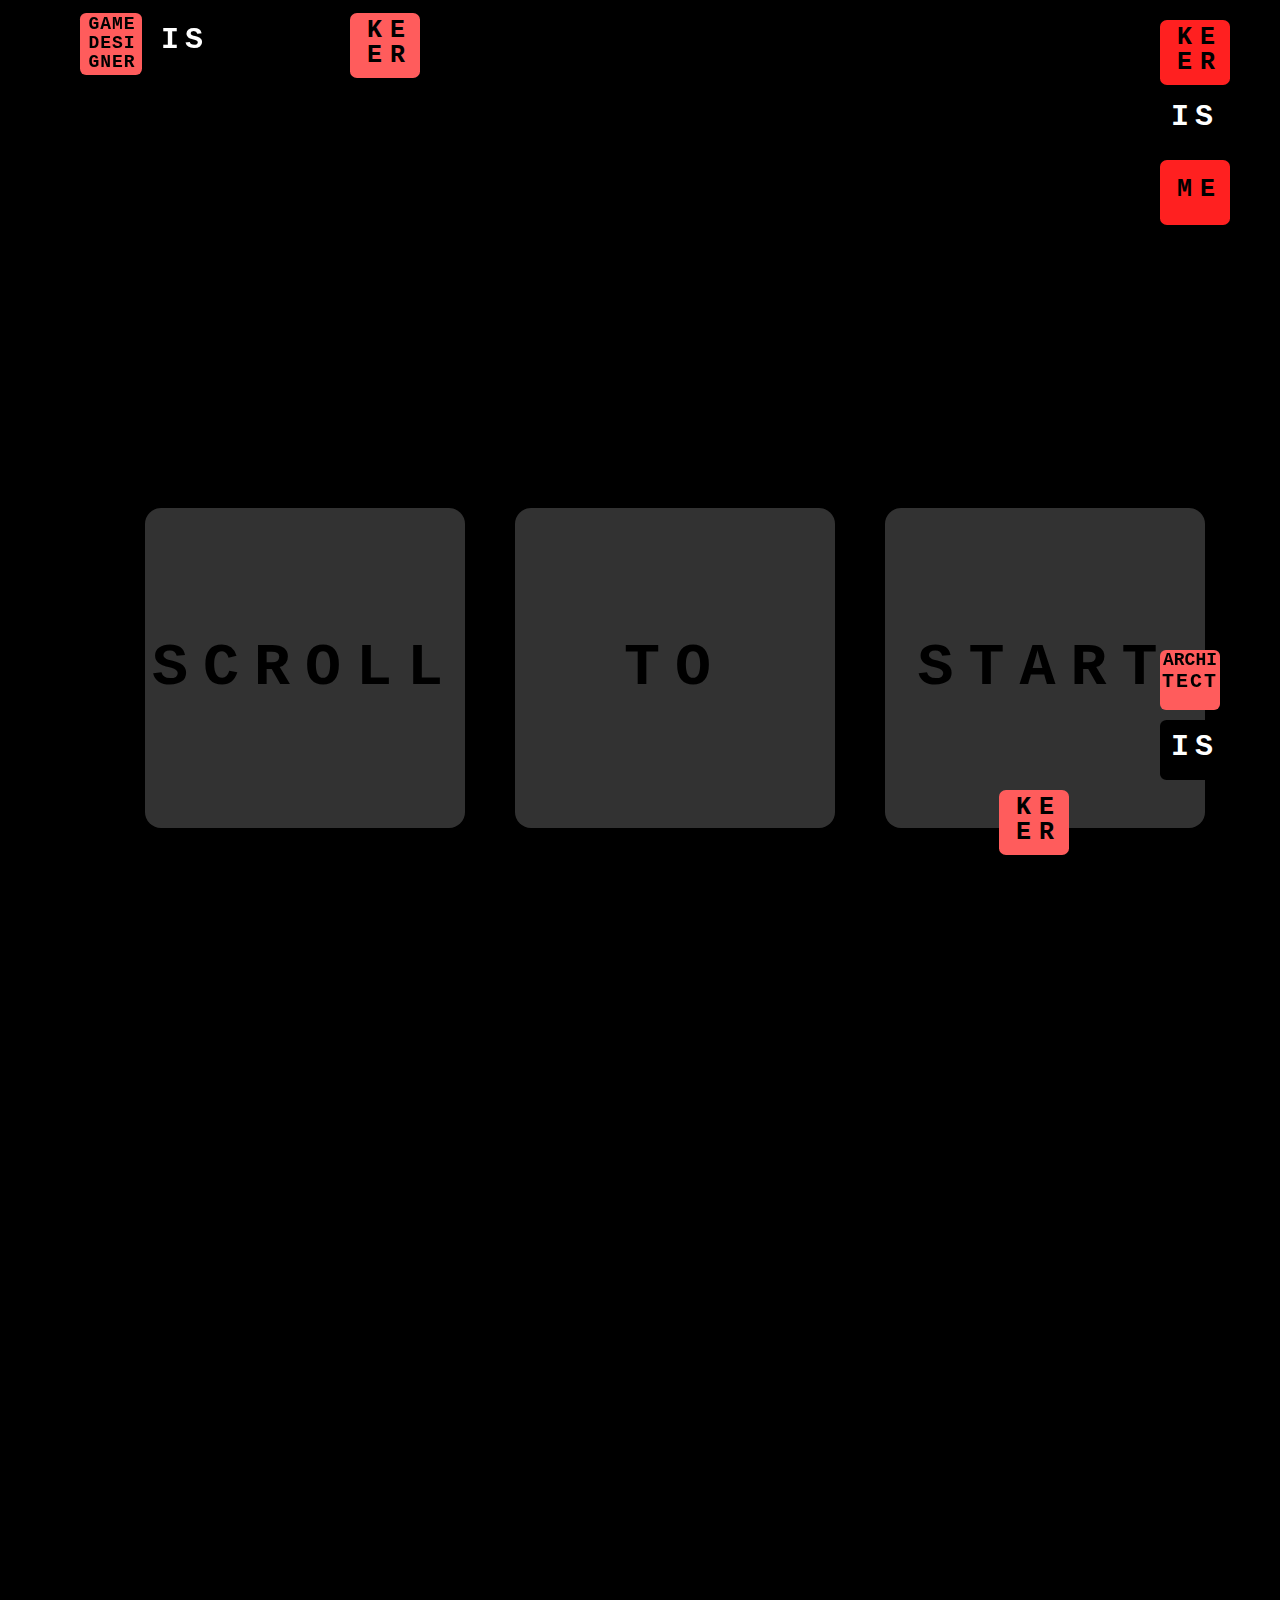
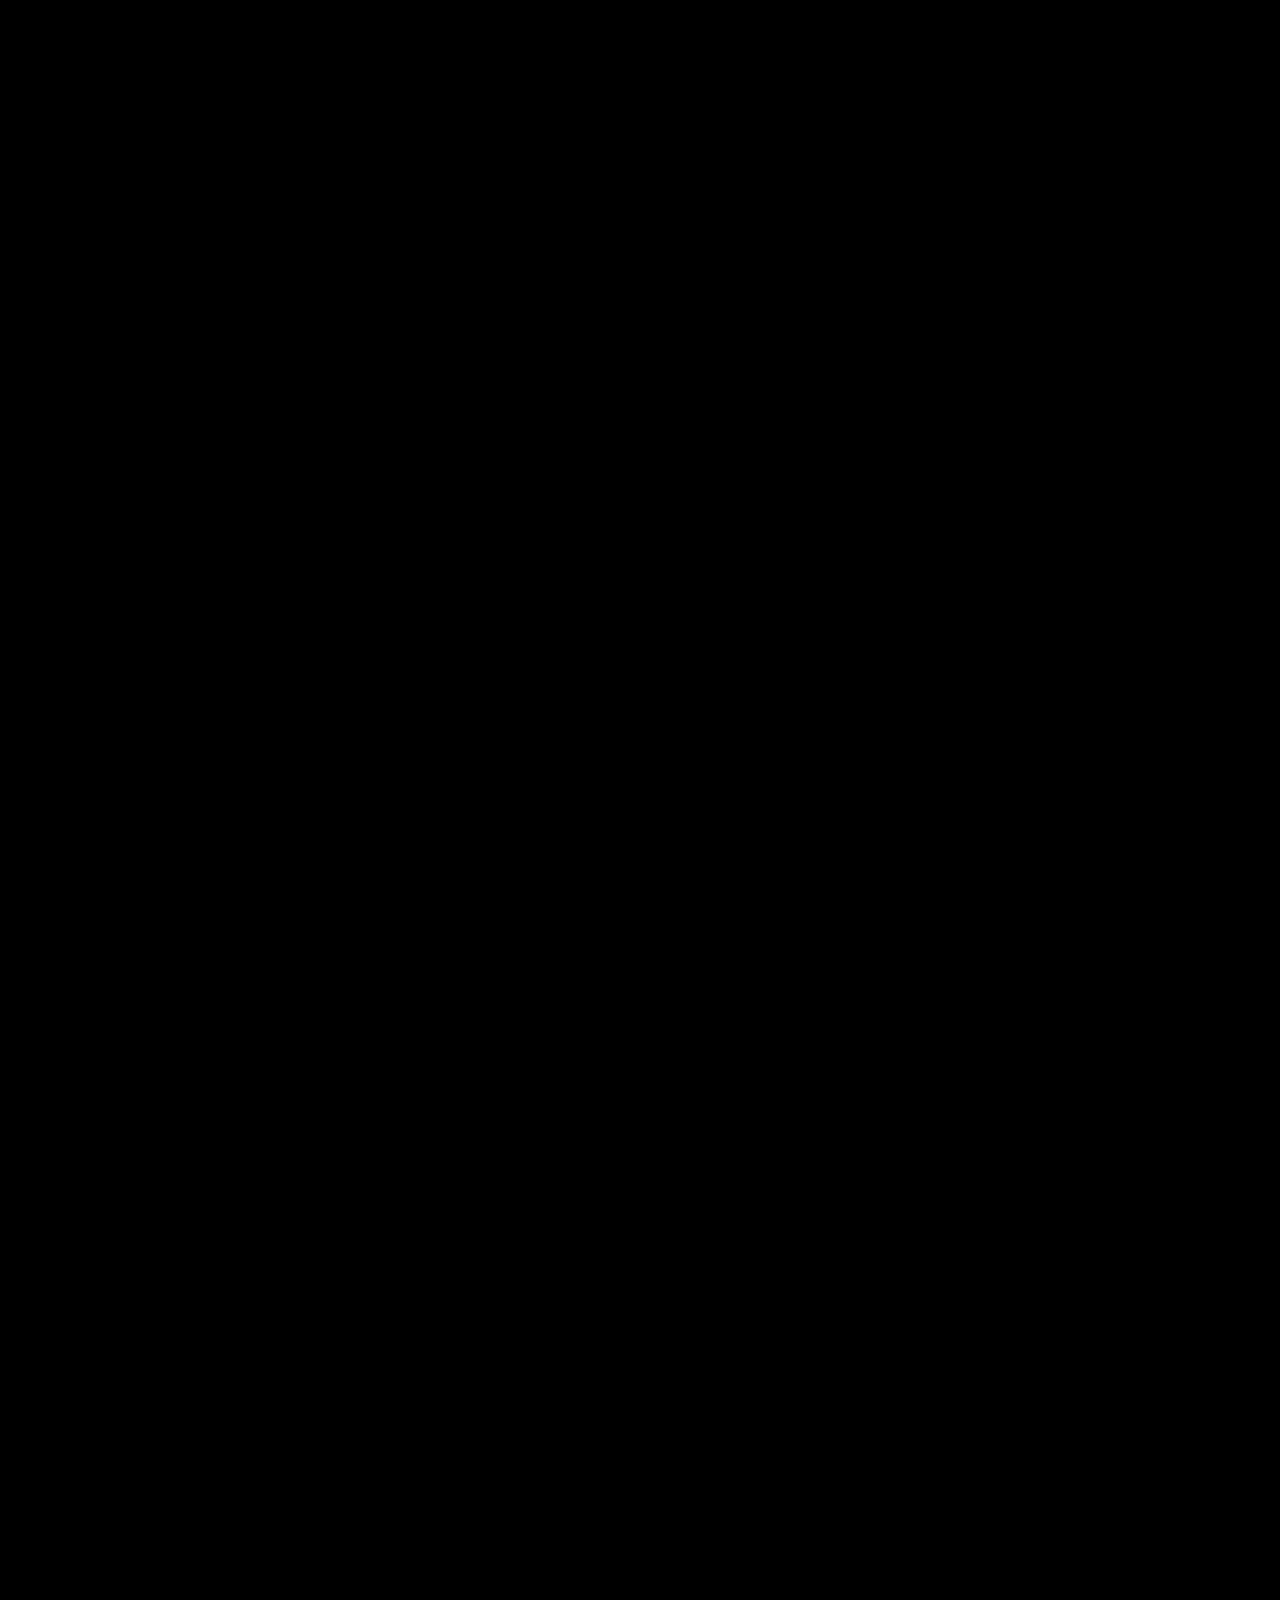
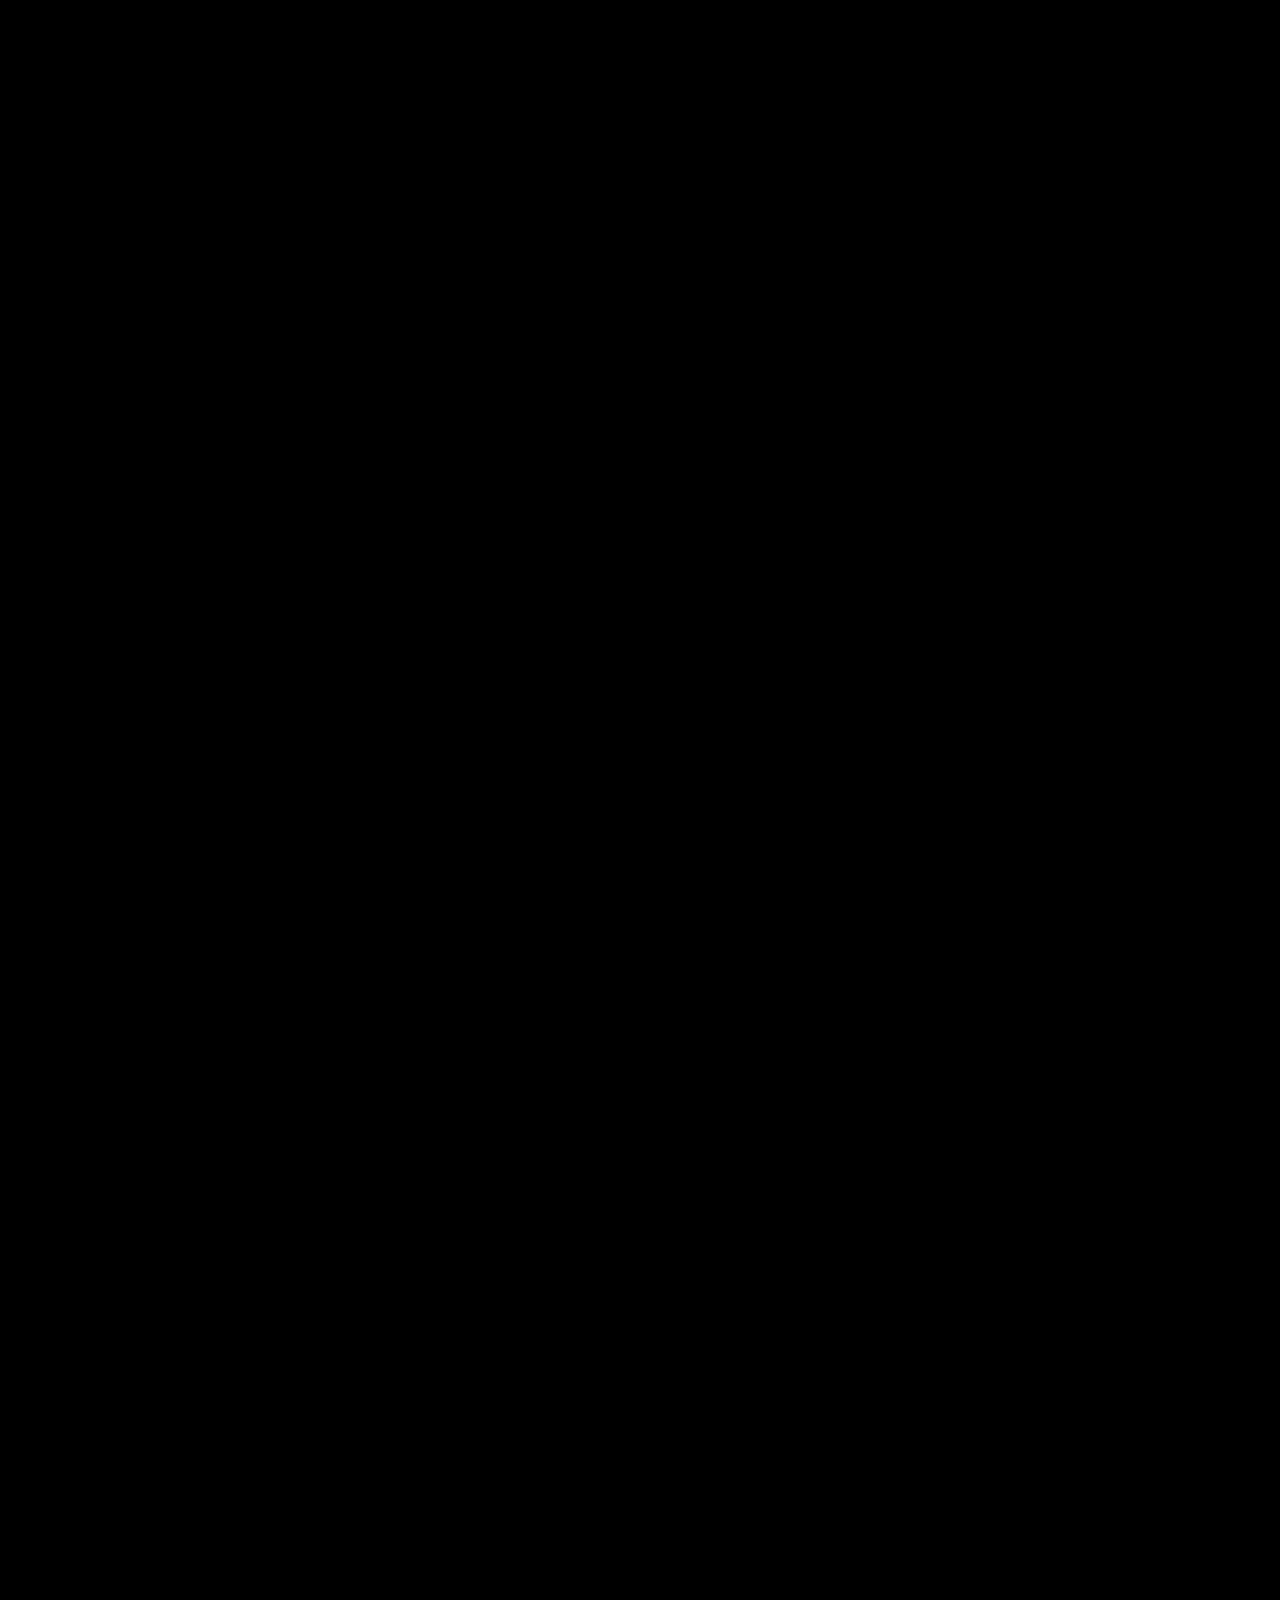
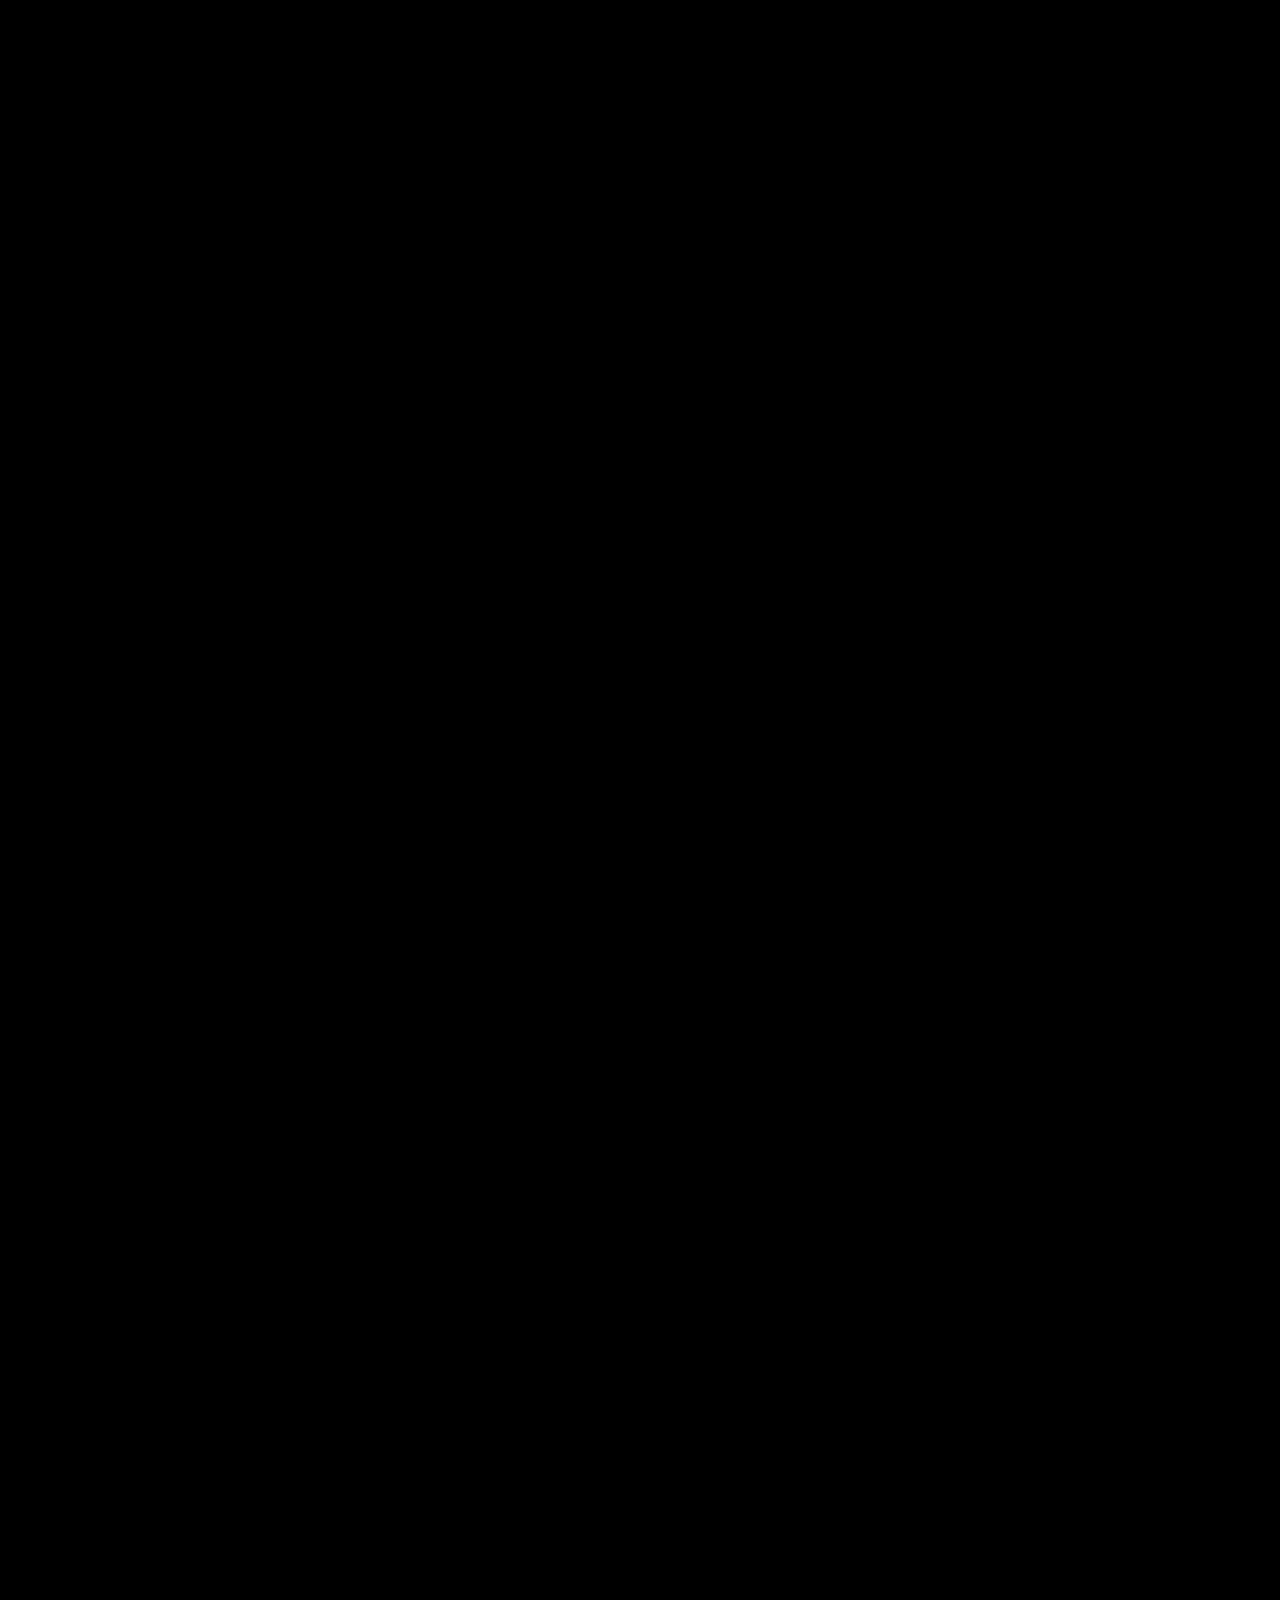
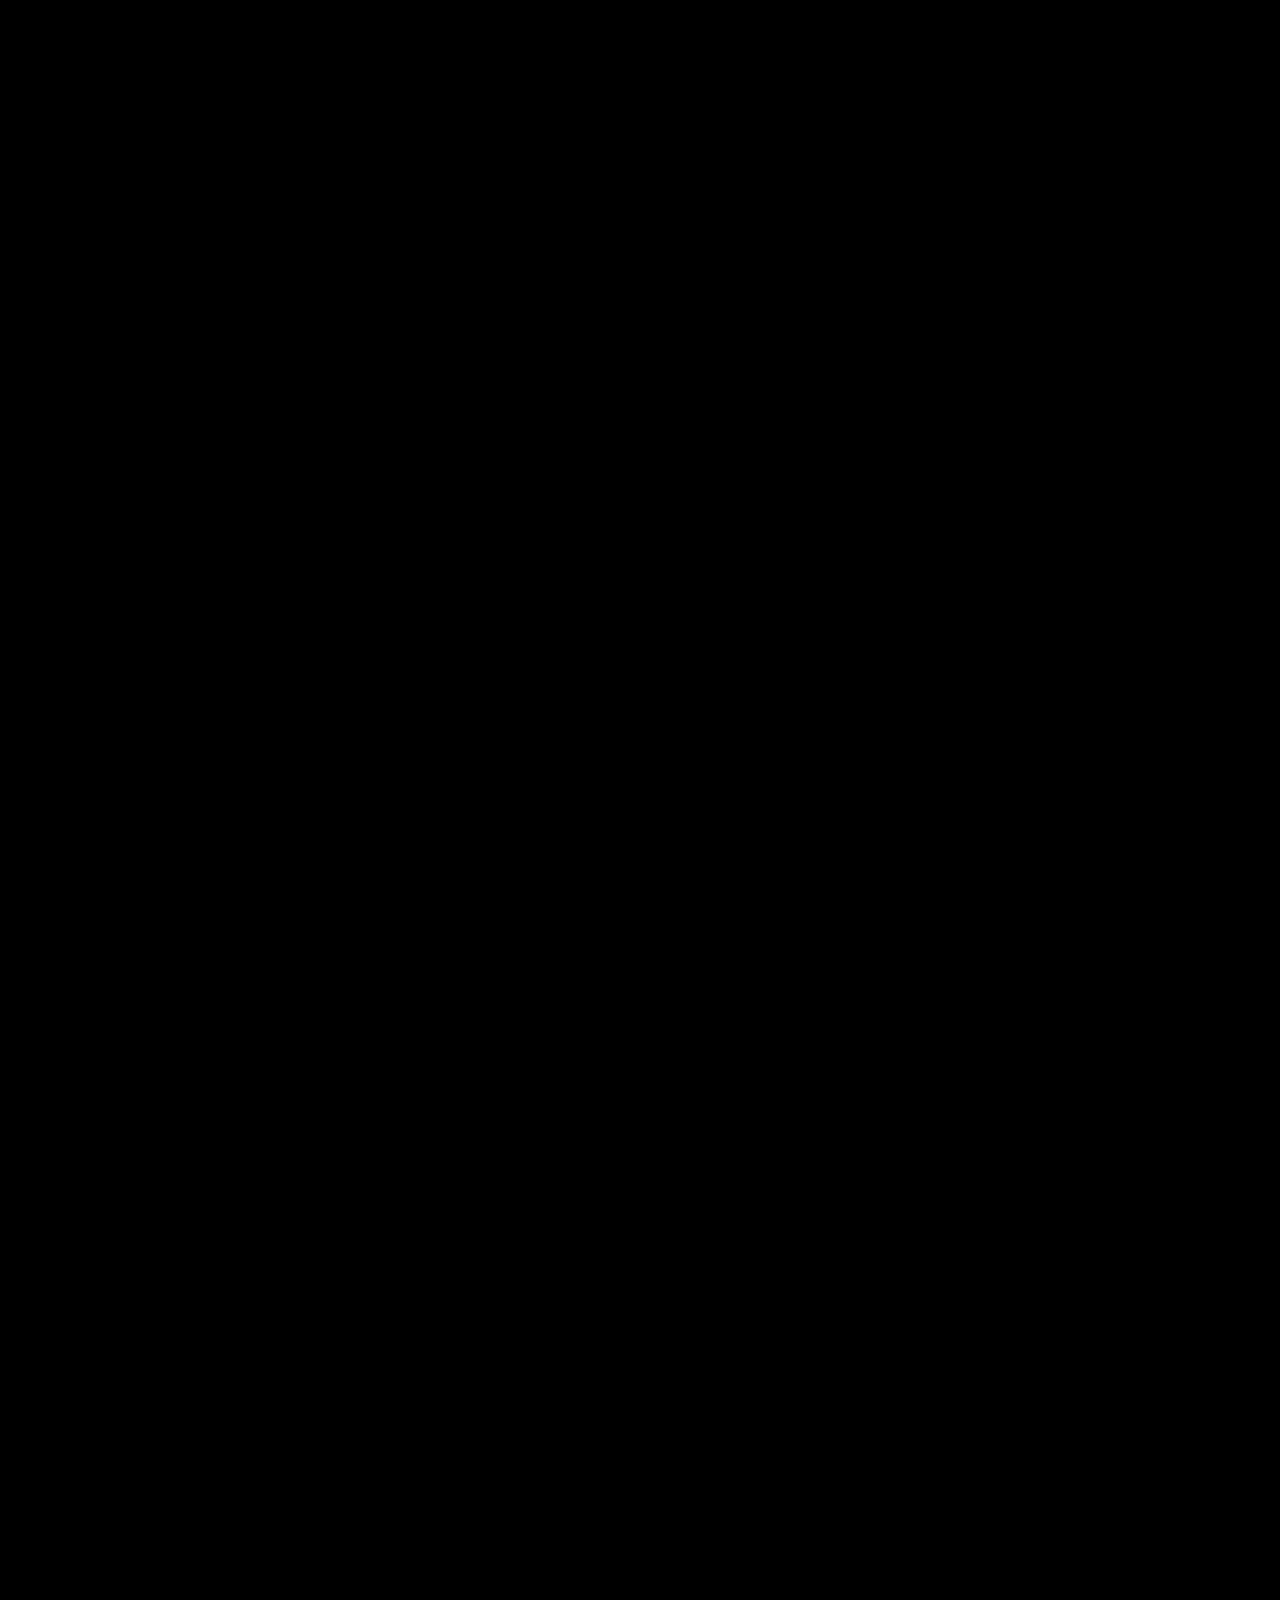
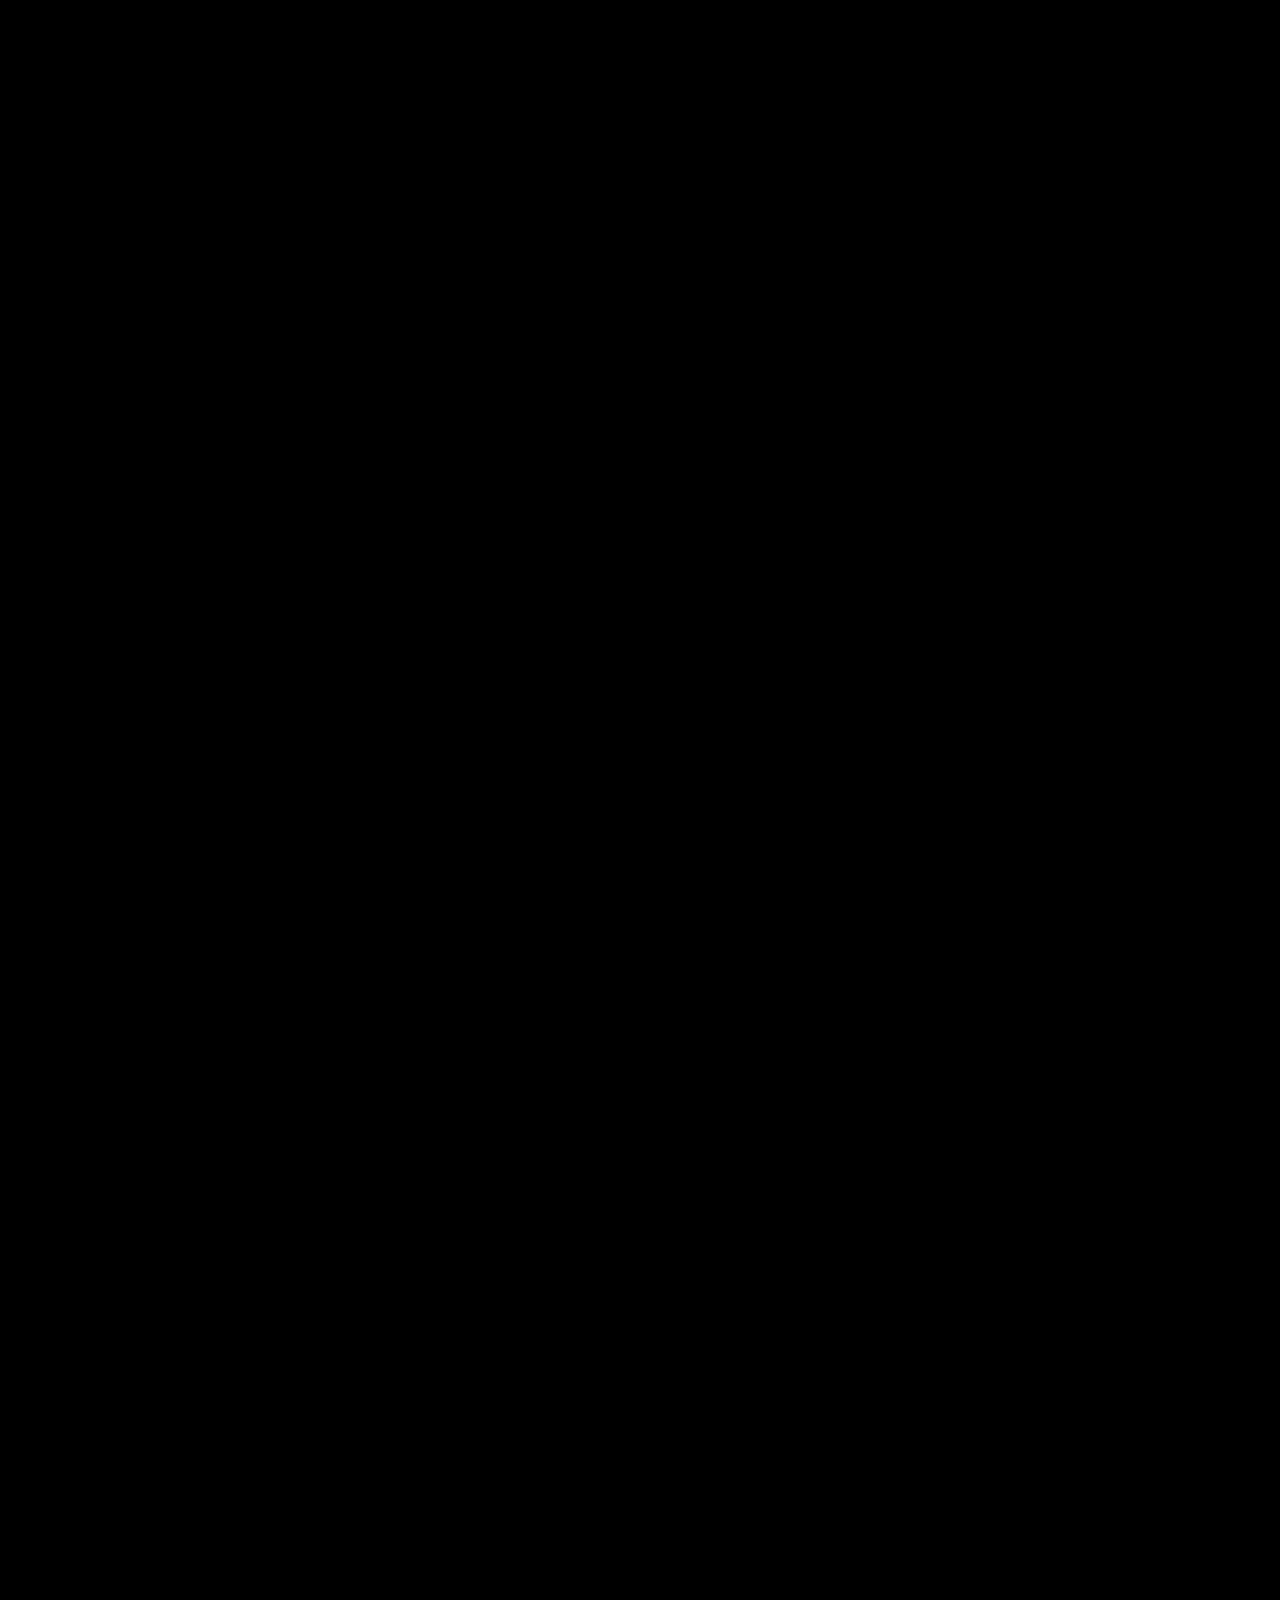
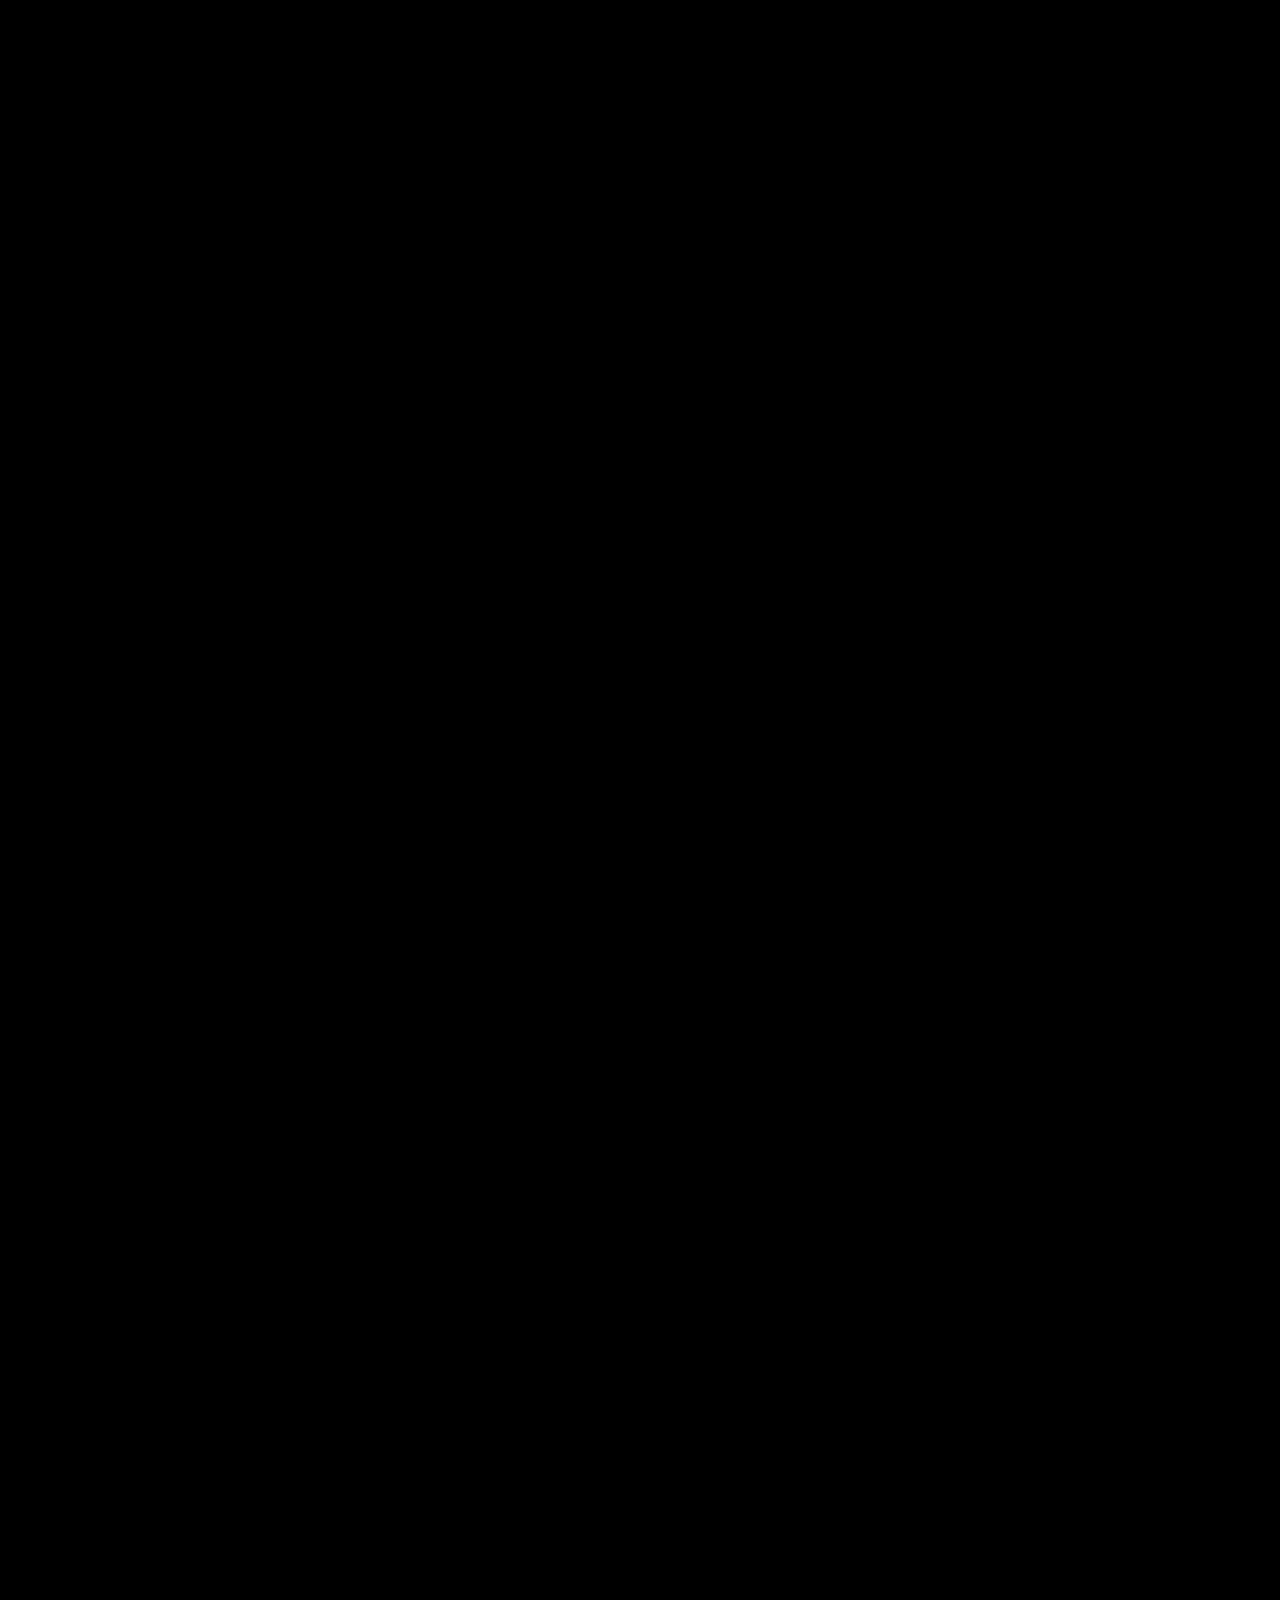
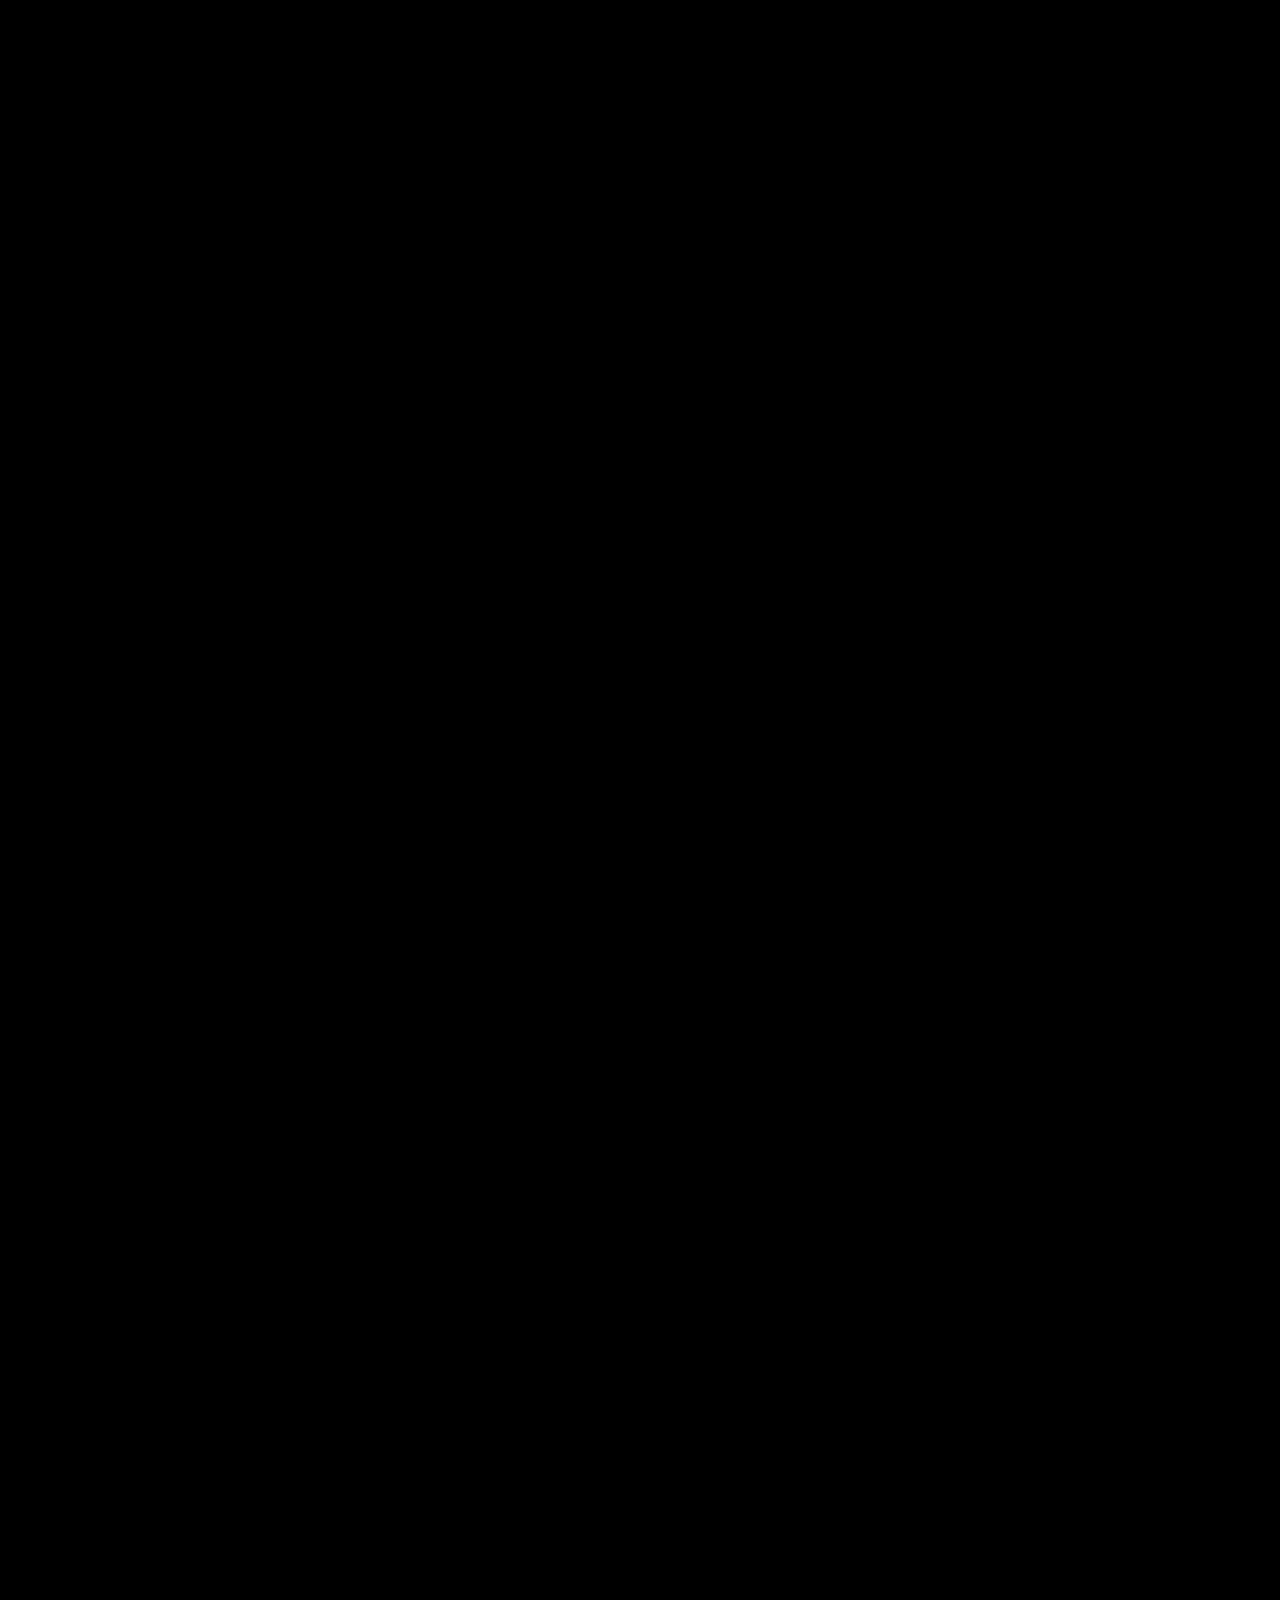
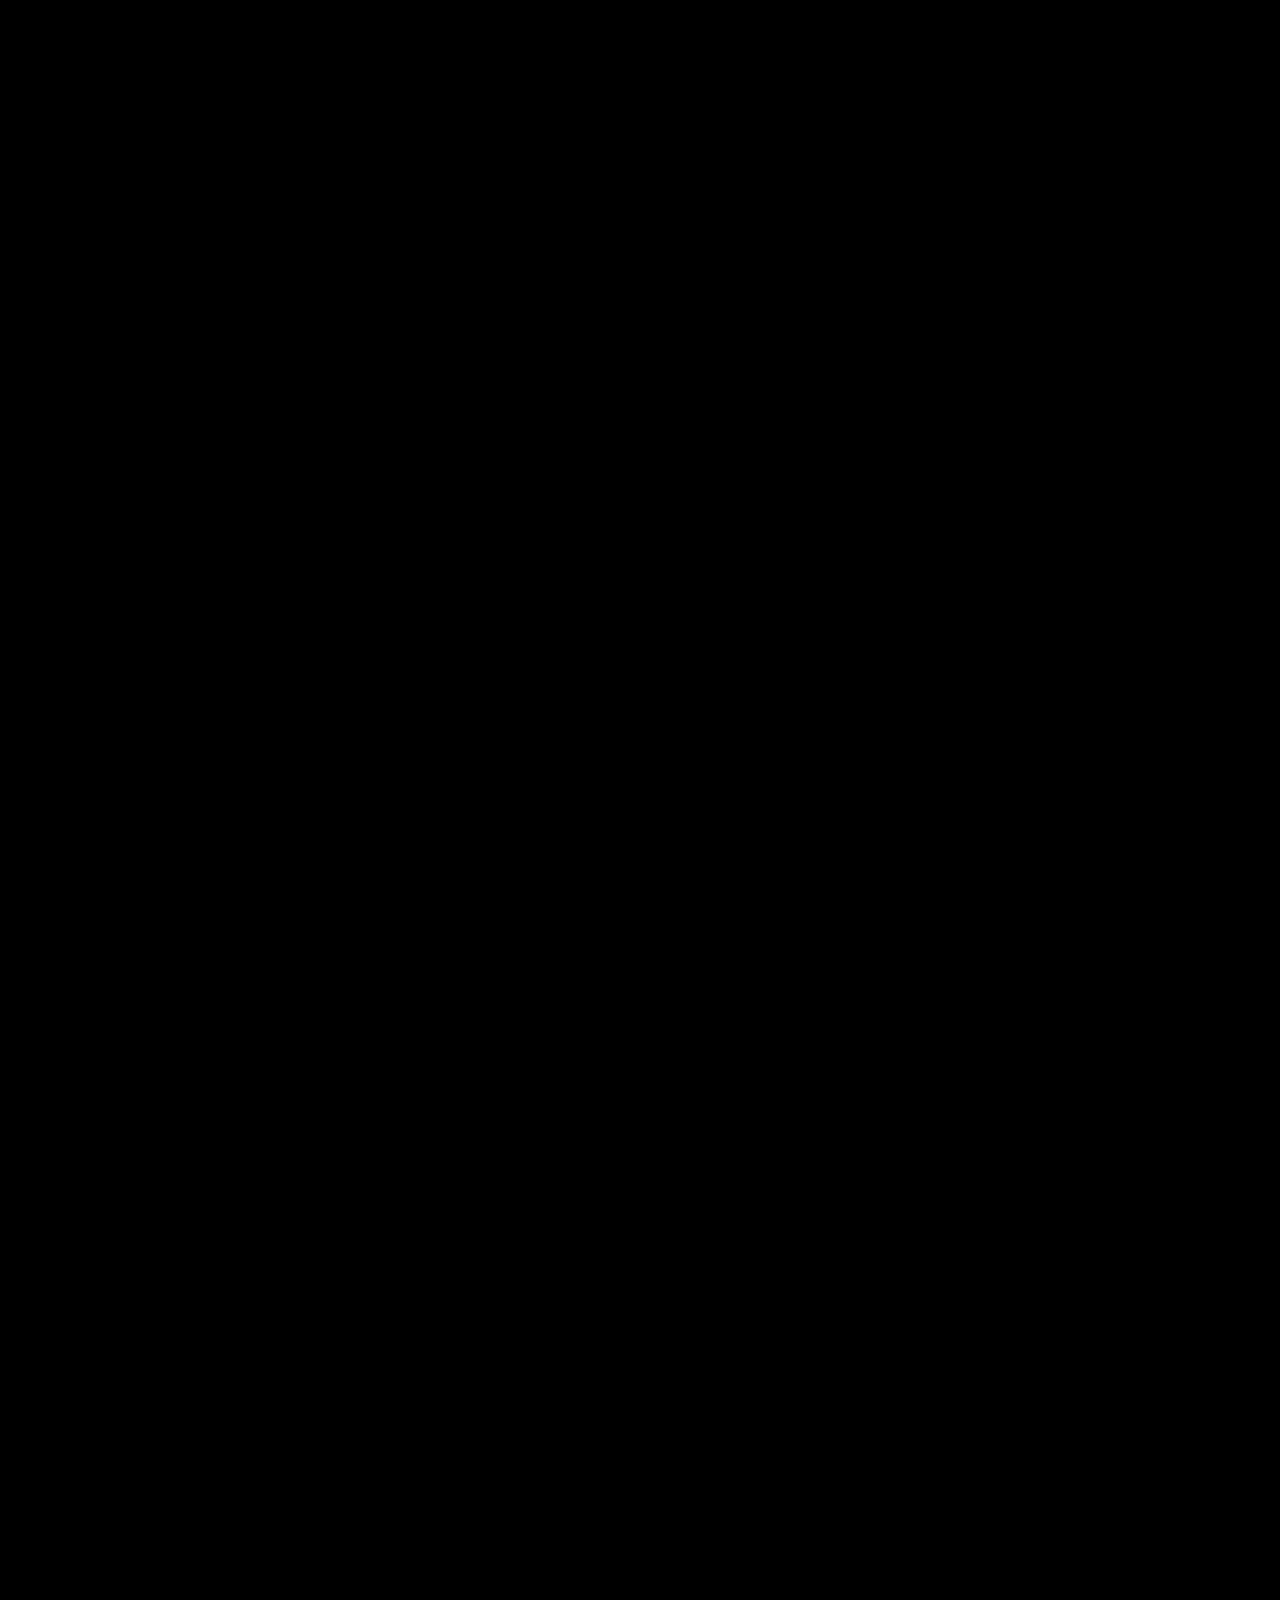
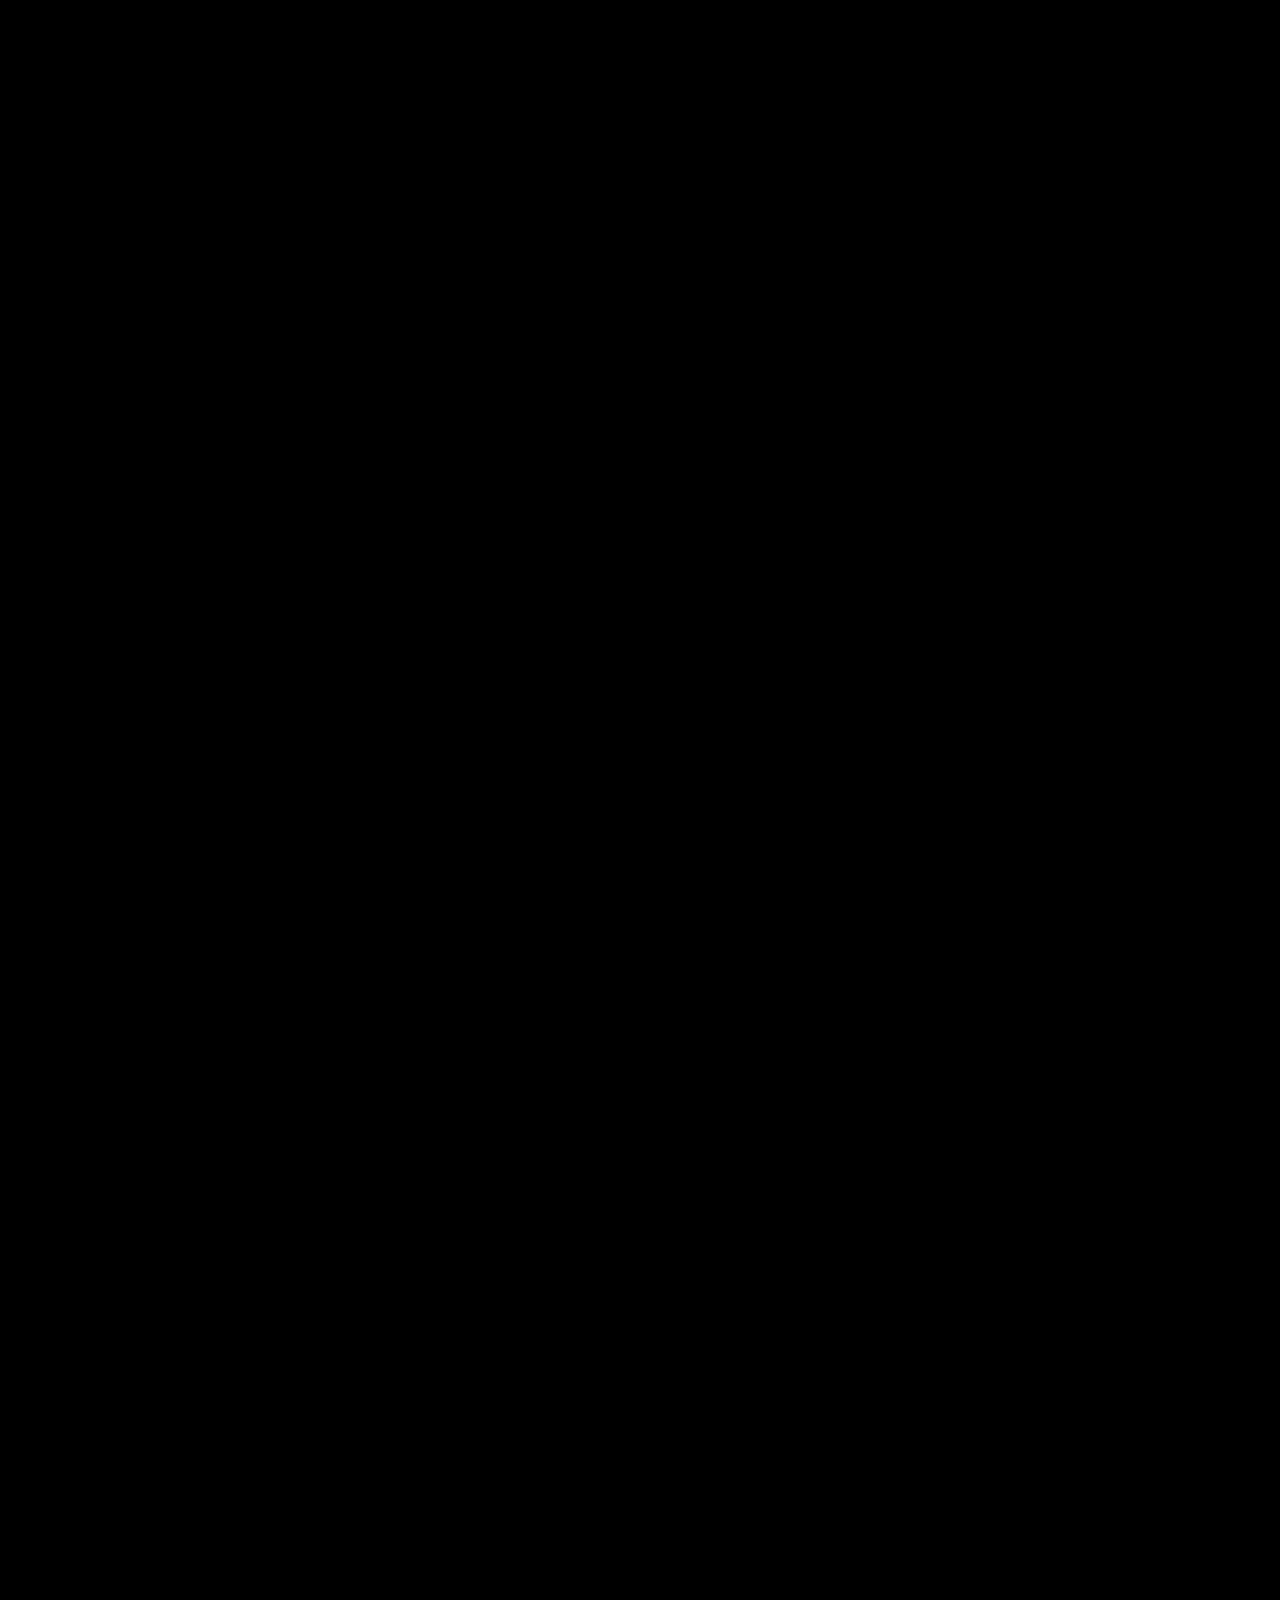
==== commit 0a00c176: "Add files via upload" ====
--- a/index.html
+++ b/index.html
@@ -4,12 +4,12 @@
 <head>
   <meta charset="utf-8" />
   <meta name="viewport" content="width=device-width" />
-  <title>My test page</title>
+  <title>KeerZhu's Website</title>
   <link href="styles/style.css" rel="stylesheet" />
 </head>
 
 <body>
-  <!-- 头部-->
+  <!--#region 头部栏-->
   <div class="head">
     <ul>
       <li id="me" class="box"><span></span>
@@ -35,7 +35,8 @@
     <div class="tube" id="tube1"></div>
     <div class="tube" id="tube2"></div>
   </div>
-  <!-- 右侧栏-->
+  <!--#endregion-->
+  <!--#region 右侧栏-->
   <div class="right">
     <ul class="fixedbox">
       <li id="fixed1" class="box keer red eter">
@@ -73,6 +74,8 @@
       </li>
     </ul>
   </div>
+  <!--#endregion-->
+  <!-- #region 开始提示 -->
   <div id="start">
     <span>
       <h1>SCROLL</h1>
@@ -82,21 +85,27 @@
       <h1>START</h1>
     </span>
   </div>
+  <!--#endregion-->
+  <!--#region 游戏内容 -->
   <div class="gameall"><!-- 游戏背景框上边-->
     <div class="gameboxtop">
     </div>
-    <!-- 游戏背景框-->
-    <div class="gamebox">
+    <div class="gamebox"><!-- 游戏背景框-->
       <div class="gameboxcontent">
+        <!-- #region 简介 -->
         <div class="introduction">
+          <!-- #region 自我介绍 -->
           <h1>GAMEDESIGNER</h1>
           <br><br><br>
           <p>This is Keer Zhu</p>
           <p>I have many new ideas</p>
           <p>I like create interesting things</p><br><br><br><br><br><br><br>
+          <!-- #endregion -->
+          <!-- #region 掌握技能 -->
           <p>Click to see my skilltree</p>
           <img src="../images/me.png" alt="" class="pict">
           <div class="outtree">
+            <!-- #region 绘画 -->
             <ul class="tree tree1">
               <li id="tr11">Water<br>color<br>
                 <div></div>
@@ -106,6 +115,8 @@
               <li id="tr13">Sketch<div></div>
               </li>
             </ul>
+            <!-- #endregion -->
+            <!-- #region 游戏 -->
             <ul class="tree tree2">
               <li id="tr21">Rhino<div></div>
               </li>
@@ -116,6 +127,8 @@
               <li id="tr24">UE4<div></div>
               </li>
             </ul>
+            <!-- #endregion -->
+            <!-- #region 交互 -->
             <ul class="tree tree3">
               <li id="tr31">JS<div></div>
               </li>
@@ -124,14 +137,14 @@
               <li id="tr33">Figma<div></div>
               </li>
             </ul>
+            <!-- #endregion -->
           </div>
-
           <ul class="skill">
             <li>Art</li>
             <li>Design</li>
             <li>UX</li>
           </ul>
-          <!-- 左box-->
+          <!--#region 左方块box-->
           <div class="inner box red tx1">
             <h4>CREA<br>TION</h4>
           </div>
@@ -141,6 +154,10 @@
           <div class="inner box red tx3">
             <h4>FO<br>RM</h4>
           </div>
+          <!-- #endregion -->
+          <!-- #endregion -->
+          <!-- #region 作品目录 -->
+          <!-- #region 作品方块 -->
           <div class="qqb"></div>
           <div class="qqbb"></div>
           <div class="fan"></div>
@@ -156,15 +173,19 @@
               <h4>WO<br>RK</h4>
             </li>
           </ul>
+          <!-- #endregion -->
           <ul class="content">
+            <!-- #region 作品1目录 -->
             <li class="window">WORK1
               <div class="door" id="door1">
-                <div class="inner box red"></div>
+                <div class="inner box red">RED</div>
               </div>
-              <span class="inner box black" id="span1">IN</span>
-              <span class="inner box red" id="span2">FORMAL</span>
-              <span class="inner box red" id="span3">CEREMONY</span>
-            </li>
+              <span class="inner box black" id="span1">IS</span>
+              <span class="inner box red" id="span2">RIGHT</span>
+              <span class="inner box red" id="span3">RED</span>
+            </li>
+            <!-- #endregion -->
+            <!-- #region 作品2目录 -->
             <li class="window">WORK2
               <div class="door" id="door2">
                 <div class="inner box red">UN</div>
@@ -173,6 +194,8 @@
               <span class="inner box red" id="span11">USUAL</span>
               <span class="inner box black" id="span12">GAME</span>
             </li>
+            <!-- #endregion -->
+            <!-- #region 作品3目录 -->
             <li class="window">WORK3
               <div class="door" id="door3">
                 <div class="inner box black">THEM</div>
@@ -181,24 +204,62 @@
               <span class="inner box red" id="span5">DRAG</span>
               <span class="inner box red" id="span6">THEM</span>
             </li>
+            <!-- #endregion -->
+            <!-- #region 作品4目录 -->
             <li class="window">WORK4
               <div class="door" id="door4">
-                <div class="inner box red"></div>
+                <div class="inner box red">CON<br>CERT</div>
               </div>
               <span class="inner box black" id="span7">IN-</span>
               <span class="inner box red" id="span8">GAME</span>
               <span class="inner box red" id="span9">CON<br>CERT</span>
             </li>
+            <!-- #endregion -->
           </ul>
-        </div>
+          <!-- #endregion -->
+        </div>
+        <!-- #endregion -->
+        <!-- #region 游戏1主页 -->
         <div class="work">
-          <div class="innerbox box"><span id="innerbox1"></span></div>
-          <h1>这里是作品1</h1>
-        </div>
+          <div class="innerbox box"><span id="innerbox1">
+              <span>
+                <h1>Red Is Right</h1>
+              </span>
+              <span>
+                <p>Hello, this is my first self-made puzzle h5 game. Before making this game, I had just watched a
+                  pixelated version of
+                  "Oppenheimer" in China.</p>
+                <p>In recent years, classic works of art have been frequently censored and pixelated on Twitter,
+                  Facebook, bilibili, and
+                  Xiaohongshu, even "David" cannot escape the clutches. I think it's an unfortunate castration of a work
+                  of art that it
+                  became the game's main theme.</p>
+                <p>And I think what makes this game really complete is that when I want to upload this video to
+                  bilibili, it tells me that
+                  <it>it cannot be uploaded because it contains nudity and pornographic elements.
+                </p>
+                Castration is not only the main theme of this work, but also its destiny. I hope it will cause some
+                reflection.</p>
+              </span>
+              <span>
+                <iframe class="redisright" width="560" height="315" src="" title="YouTube video player" frameborder="0"
+                  allow="accelerometer; autoplay; clipboard-write; encrypted-media; gyroscope; picture-in-picture; web-share"
+                  allowfullscreen></iframe>
+              </span>
+              <a href="redisright.html" target="_blank">
+                <button class="buttonred" title="go to play in web ">PL<br>AY</button>
+              </a>
+            </span></div>
+
+        </div>
+        <!-- #endregion -->
+        <!-- #region 游戏2主页 -->
         <div class="work">
           <div class="innerbox box"><span id="innerbox2"></span></div>
           <h1>这里是作品1</h1>
         </div>
+        <!-- #endregion -->
+        <!-- #region 游戏3主页 -->
         <div class="work">
           <div class="innerbox box"><span id="innerbox3">
               <span>
@@ -211,10 +272,7 @@
                   This time you will no longer be playing as Berg, but the whole world!</p>
               </span>
               <span>
-                <div></div>
-                <iframe width="560" height="315"
-                  src="https://www.youtube.com/embed/E7H0TN79wDA?si=XR7KIpCCfS327-Wt?autoplay=true"
-                  title="YouTube video player" frameborder="0"
+                <iframe class="drag" width="640" height="360" src="" title="YouTube video player" frameborder="0"
                   allow="accelerometer; autoplay; clipboard-write; encrypted-media; gyroscope; picture-in-picture; web-share"
                   allowfullscreen></iframe>
               </span>
@@ -224,45 +282,38 @@
 
             </span></div>
         </div>
+        <!-- #endregion -->
+        <!-- #region 游戏4主页 -->
         <div class="work">
           <div class="innerbox box"><span id="innerbox4">
               <span>
-                <div></div>
-                <a href="https://youtu.be/E7H0TN79wDA" target="_blank"><video class=video1 poster="images/loading.png"
-                    autoplay="autoplay" muted="muted" title="click to see whole video in Youtube" loop="loop" controls>
-                    <source src="video/zhounianqing.mp4" type="video/mp4">
-                    您的浏览器不支持mp4格式
-                  </video>
-                </a>
-              </span>
-              <span>
-                <div></div>
-                <a href="https://youtu.be/E7H0TN79wDA" target="_blank"><video class=video1 poster="images/loading.png"
-                    autoplay="autoplay" muted="muted" title="click to see whole video in Youtube" loop="loop" controls>
-                    <source src="video/zhousheng.mp4" type="video/mp4">
-                    您的浏览器不支持mp4格式
-                  </video>
-                </a>
-              </span>
+                <iframe class="concert" width="560" height="315" src="" title="YouTube video player" frameborder="0"
+                  allow="accelerometer; autoplay; clipboard-write; encrypted-media; gyroscope; picture-in-picture; web-share"
+                  allowfullscreen></iframe>
+              </span>
+
               <div class="build"></div>
               <div class="end"></div>
             </span></div>
         </div>
+        <!-- #endregion -->
       </div>
     </div>
-
+    <!-- #region 卡带 -->
     <div class="gameboxbottom">
       <!-- <div class="tube" id="tube2"></div>-->
       <div class="triangle-left"></div>
       <div class="rectangle">
-        <div id="redbutton">WORK1</div>
+        <div id="redbutton">REDIS<br>RIGHT</div>
         <div id="yellowbutton">WORK2</div>
         <div id="greenbutton">D R A G<BR>THEMALL</div>
         <div id="purplebutton">VIRTUAL<br>CONCERT</div>
       </div>
       <div class="triangle-right"></div>
     </div>
+    <!-- #endregion -->
   </div>
+  <!-- #endregion -->
   <script src="scripts/main.js" defer></script>
 </body>
 
--- a/styles/style.css
+++ b/styles/style.css
@@ -1,6 +1,11 @@
-/* 结构 */
+/*#region 结构 */
 html {
   background-color: rgb(0, 0, 0);
+  /* min-width: 1280px;
+  max-width: 2400px;
+  min-height: 637px;
+  max-height: 1194px; */
+  overflow-x: hidden;
 
 }
 
@@ -27,719 +32,9 @@
   list-style-type: none;
 }
 
-/*---------box通用样式---------*/
-.box {
-  width: 60px;
-  height: 60px;
-  border-radius: 10%;
-  font-family: 'Noto Sans SC', Courier, monospace;
-  text-align: center;
-}
-
-.red {
-  background-color: rgb(255, 92, 92);
-  color: #000000;
-}
-
-.black {
-  font-size: 30px;
-  line-height: 54px;
-  letter-spacing: 6px;
-  color: rgb(255, 255, 255);
-  background-color: rgb(0, 0, 0);
-  padding-left: 5px;
-}
-
-.keer,
-.me {
-  font-size: 25px;
-  letter-spacing: 8px;
-  padding-top: 5px;
-  padding-left: 10px;
-}
-
-.me {
-  line-height: 50px;
-}
-
-.keer {
-  line-height: 25px;
-}
-
-.gamedesigner {
-  line-height: 19px;
-  letter-spacing: 1px;
-  padding-left: 2px;
-  padding-top: 2px;
-}
-
-.eter {
-  background-color: rgb(255, 32, 32);
-}
-
-/* ------头部盒子位置---------*/
-.head {
-  position: sticky;
-  top: 0;
-  height: 70px;
-  background-color: #000000;
-  z-index: 5;
-  padding-top: 70px
-}
-
-.head ul li {
-  position: absolute;
-}
-
-#head1 {
-  left: 80px;
-}
-
-#head2 {
-  left: 150px;
-}
-
-#head3 {
-  left: 350px;
-}
-
-
-/*-----------右侧栏盒子位置-----------*/
-.right {
-  position: fixed;
-  bottom: 0;
-  right: 0px;
-  width: 100px;
-  height: 250px;
-  z-index: 6;
-  padding-right: 20px;
-}
-
-.fixedbox li {
-  position: fixed;
-}
-
-.rightbox li {
-  position: absolute;
-}
-
-#fixed2 {
-  top: 90px;
-}
-
-#fixed1 {
-  top: 20px;
-}
-
-#fixed3 {
-  top: 160px;
-}
-
-
-#right2 {
-  top: 70px;
-}
-
-#right3 {
-  left: -161px;
-  top: 140px;
-}
-
-/* ----------动画----------------*/
-@keyframes rota {
-  0% {
-    transform: rotate(-2deg);
-    transform-origin: center;
-  }
-
-  50% {
-    transform: rotate(2deg);
-    transform-origin: center;
-  }
-
-  100% {
-    transform: rotate(-2deg);
-    transform-origin: center;
-  }
-}
-
-
-/* 调用动画*/
-.red {
-  animation: rota 0.5s steps(1) infinite;
-}
-
-.black {
-  animation: rota 0.5s steps(1) infinite;
-  animation-delay: 0.25s;
-}
-
-/* 游戏部分背景框顶部*/
-.gameall {
-  visibility: hidden;
-}
-
-.gameboxtop {
-  margin-top: -10px;
-  position: fixed;
-  top: 150px;
-  left: 60px;
-  width: 1505px;
-  height: 60px;
-  z-index: 3;
-  background-color: #3f3f3f00;
-  box-shadow: 0px 10px 0px 10px rgba(190, 91, 10, 0) inset;
-  border-top: 5px solid rgb(117, 117, 117);
-}
-
-/* 游戏部分背景框*/
-.gamebox {
-  height: 66000px;
-  margin-top: 25px;
-  position: relative;
-  left: 60px;
-  background-image: url(../images/gamebox.png);
-  background-attachment: fixed;
-  background-size: 50%;
-  background-color: rgba(255, 255, 255, 0.575);
-  width: 1500px;
-  z-index: 1;
-  box-shadow: 0px 0px 0px 10px rgba(190, 91, 10, 0) inset;
-  border: 5px solid rgb(117, 117, 117);
-}
-
-.gameboxcontent>div {
-  position: absolute;
-  width: 100%;
-}
-
-.introduction {
-  top: 1800px;
-  height: 1300px;
-}
-
-.work {
-  top: 4500px;
-  height: 2000px;
-}
-
-.introduction h1 {
-  text-align: center;
-  font-size: 100PX;
-  color: #e46669;
-  font-weight: 700;
-  font-family: 'Showcard Gothic', 'Berlin Sans FB Demi', 'Noto Sans SC', Courier, monospace;
-  text-decoration: blink;
-  text-shadow: 10px 10px #7e1666;
-}
-
-.introduction P {
-  text-align: center;
-  font-size: 30px;
-}
-
-/* 游戏部分背景框底部*/
-.gameboxbottom {
-  position: fixed;
-  bottom: 0;
-  left: 0;
-  width: 1690px;
-  height: 60px;
-  z-index: 4
-}
-
-.gameboxbottom>div {
-  position: absolute;
-}
-
-.triangle-left,
-.triangle-right {
-  width: 0;
-  height: 0;
-  border: 45px solid transparent;
-}
-
-.triangle-left {
-  left: 16px;
-  top: 15px;
-  border-top-color: rgb(117, 117, 117);
-  transform: rotate(-45deg);
-  transform-origin: center;
-
-}
-
-.rectangle {
-  width: 1560px;
-  height: 100%;
-  left: 60px;
-  background-color: rgb(117, 117, 117);
-  box-shadow: 0px -5px 0px rgba(0, 0, 0, 0.5);
-}
-
-.triangle-right {
-  left: 1570px;
-  top: 15px;
-  border-top-color: rgb(117, 117, 117);
-  transform: rotate(45deg);
-  transform-origin: center;
-
-}
-
-.rectangle>div {
-  height: 100px;
-  width: 120px;
-  position: absolute;
-  bottom: -35px;
-  background-position: 0px -5px;
-  background-size: 90% 110%;
-  line-height: 20px;
-  padding-left: 30px;
-  padding-top: 50px;
-  background-repeat: no-repeat;
-  font-family: 'Noto Sans SC', Courier, monospace;
-  font-weight: 700;
-  font-size: 18px;
-
-}
-
-#redbutton {
-  left: 200px;
-  background-image: url(../images/kadai1.png);
-}
-
-#yellowbutton {
-  left: 500px;
-  background-image: url(../images/kadai2.png);
-}
-
-#greenbutton {
-  left: 800px;
-  background-image: url(../images/kadai3.png);
-}
-
-#purplebutton {
-  left: 1100px;
-  background-image: url(../images/kadai4.png);
-}
-
-/*-------------------简介内-----------------*/
-.inner {
-  position: absolute;
-  background-color: #000000;
-  top: 3800px;
-  left: 110px;
-  color: #ffffff;
-
-}
-
-.qqb {
-  position: absolute;
-  top: 350px;
-  left: 50px;
-  height: 10px;
-  width: 200px;
-  background-color: rgb(0, 0, 0);
-}
-
-.qqbb {
-  position: absolute;
-  top: 330px;
-  left: 120px;
-  border: 30px solid transparent;
-  border-top-color: rgb(0, 0, 0);
-  transform: rotate(180deg);
-  transform-origin: center;
-}
-
-.tx1 {
-  position: absolute;
-  top: 290px;
-  left: 210px;
-  letter-spacing: 2px;
-}
-
-.tx2 {
-  position: absolute;
-  top: 200px;
-  left: 280px;
-}
-
-.tx3 {
-  position: absolute;
-  top: 200px;
-  left: 350px;
-  font-size: 25px;
-  line-height: 30px;
-  letter-spacing: 8px;
-}
-
-.outtree {
-  margin-left: 50px;
-  margin-top: 150px;
-}
-
-.tree {
-  height: 500px;
-  width: 480px;
-  float: left;
-  background-size: 90% 100%;
-  background-repeat: no-repeat;
-  background-position-y: -15px;
-  overflow: hidden;
-  color: rgb(241, 61, 61);
-  text-shadow: 2px 2px #000000;
-  font-size: 24px;
-}
-
-.tree1 {
-  background-image: url(../images/tree1-0.gif);
-}
-
-.tree2 {
-  background-image: url(../images/tree2-0.gif);
-}
-
-.tree3 {
-  background-image: url(../images/tree3-0.gif);
-}
-
-.tree li {
-  position: absolute;
-  top: -200px;
-  visibility: hidden;
-}
-
-.tree div {
-  height: 20px;
-  width: 100px;
-  background-image: url(../images/apple.png);
-  background-size: 20px;
-}
-
-#tr22 div,
-#tr31 div,
-#tr32 div {
-  width: 80px;
-}
-
-#tr11 {
-  left: 135px;
-}
-
-#tr12 {
-  left: 0px;
-}
-
-#tr13 {
-  left: 300px;
-}
-
-#tr21 {
-  left: 35px;
-}
-
-#tr22 {
-  left: 65px;
-}
-
-#tr23 {
-  left: 310px;
-}
-
-#tr24 {
-  left: 255px;
-}
-
-#tr31 {
-  left: 30px;
-}
-
-#tr32 {
-  left: 320px;
-}
-
-#tr33 {
-  left: 150px;
-}
-
-.skill {
-  position: absolute;
-  top: 1100px;
-  width: 1800px;
-  left: -120px;
-}
-
-.skill li {
-  float: left;
-  width: 300px;
-  margin-left: 200px;
-  font-size: 40px;
-  text-align: center;
-  color: #000000;
-  letter-spacing: 5px;
-}
-
-.fan {
-  position: absolute;
-  top: 1300px;
-  left: 100px;
-  height: 10px;
-  width: 50px;
-  background-color: #000000;
-}
-
-.fanbox li {
-  position: absolute;
-  top: 1300px;
-}
-
-.tx4 {
-  left: 450px;
-  font-size: 25px;
-  letter-spacing: 2px;
-  line-height: 60px;
-}
-
-.tx5 {
-  left: 520px;
-  letter-spacing: 2px;
-  font-size: 25px;
-  line-height: 30px;
-}
-
-.tx6 {
-  left: 1000px;
-  letter-spacing: 5px;
-  font-size: 25px;
-  line-height: 30px;
-}
-
-.content {
-  position: absolute;
-  top: 1400px;
-  left: 50%;
-  width: 1000px;
-  margin-left: -500px;
-}
-
-.content li,
-.content div {
-  height: 400px;
-  width: 400px;
-}
-
-.content li {
-  float: left;
-  margin: 30px 50px;
-  position: relative;
-  overflow: hidden;
-  box-shadow: 10px 10px 10px #00000080 inset;
-  background-image: url(../images/texture2.png);
-  background-size: 50%;
-}
-
-.content li:nth-of-type(1) {
-  background-color: #ff7e7e;
-  color: #91261f;
-
-}
-
-.content li:nth-of-type(2) {
-  background-color: #ffb835;
-  color: #aa590e;
-
-}
-
-.content li:nth-of-type(3) {
-  background-color: #61ad5a;
-  background-image: url(../images/gmtk.png);
-  background-size: 100%;
-  background-repeat: no-repeat;
-  background-position-y: 100px;
-  color: #08610d;
-}
-
-.content li:nth-of-type(4) {
-  background-color: #8b6ea3;
-  color: #743b73;
-}
-
-.window {
-  font-size: 40px;
-  text-align: center;
-  line-height: 300px;
-  text-shadow: 1px 1px #181313;
-  font-weight: 700;
-  line-height: 180px;
-
-}
-
-.window>div {
-  position: absolute;
-  top: -500px;
-  background-image: url(../images/me2.gif);
-  background-size: 22%;
-  background-repeat: no-repeat;
-}
-
-.window span {
-  position: absolute;
-  top: 10px;
-  left: 30px;
-  height: 60px;
-  width: 60px;
-  font-size: 20PX;
-}
-
-/*work1*/
-.window #span3 {
-  top: 10px;
-  left: 30px;
-}
-
-.window #span1 {
-  top: 200px;
-  left: 100px;
-
-}
-
-.window #span2 {
-  top: 200px;
-  left: 170px;
-}
-
-/*work2*/
-.window #span11 {
-  top: 280px;
-  left: 190px
-}
-
-.window #span12 {
-  top: 10px;
-  left: 260px
-}
-
-.window #span10 {
-  top: 280px;
-  left: 330px
-}
-
-/*work3*/
-
-.window #span5 {
-  top: 150px;
-  left: 170px;
-  font-size: 22px;
-  letter-spacing: 2px;
-  line-height: 60px;
-}
-
-.window #span6 {
-  top: 10px;
-  left: 240px;
-  font-size: 22px;
-  letter-spacing: 2px;
-  line-height: 60px;
-}
-
-.window #span4 {
-  top: 150px;
-  left: 310px;
-  font-size: 24px;
-  letter-spacing: 3px;
-  line-height: 60px;
-}
-
-/*work4*/
-.window #span7 {
-  top: 300px;
-  left: 30px;
-}
-
-.window #span8 {
-  top: 300px;
-  left: 100px;
-}
-
-.window #span9 {
-  top: 10px;
-  left: 170px;
-}
-
-
-
-
-
-.door div {
-  position: absolute;
-  height: 60px;
-  width: 60px;
-
-}
-
-#door1 {
-  background-position: 10px 80px;
-}
-
-#door2 {
-  background-position: 240px 160px;
-}
-
-#door3 {
-  background-position: 230px 40px;
-}
-
-#door4 {
-  background-position: 150px 180px;
-}
-
-#door1 div {
-  left: 30px;
-  top: 200px;
-
-}
-
-#door2 div {
-  left: 260px;
-  top: 280px;
-
-}
-
-#door3 div {
-  left: 240px;
-  top: 150px;
-  font-size: 22px;
-  letter-spacing: 2px;
-  line-height: 60px;
-}
-
-#door4 div {
-  left: 170px;
-  top: 300px;
-
-}
-
-.tube {
-  width: 90px;
-  height: 100px;
-  background-image: url("../images/tube.png");
-  background-size: 95%;
-  background-repeat: no-repeat;
-}
-
-#tube1 {
-  position: absolute;
-  top: 140px;
-  left: 107px;
-}
-
-#tube2 {
-  position: fixed;
-  bottom: 50px;
-  left: 115px;
-  visibility: hidden;
-}
-
+/* #endregion */
+/* #region 外部通用 */
+/* #region 小人动画 */
 #me span {
   position: absolute;
   height: 100px;
@@ -753,59 +48,8 @@
   margin-left: -50px;
 }
 
-.fanimg {
-  position: absolute;
-  height: 150px;
-  width: 1500px;
-  background-image: url("../images/fan.png");
-  background-size: auto 100%;
-  background-repeat: no-repeat;
-  top: 1230px;
-  left: 60px
-}
-
-.pict {
-  height: 210px;
-  width: 210px;
-  position: absolute;
-  left: 1200px;
-  top: 150px;
-  border-color: rgb(156, 54, 31);
-  border-style: solid;
-  border-width: 15PX;
-  box-shadow: 10px 10px #2e00139d;
-}
-
-/*-------------------作品1-------------------*/
-.innerbox>span {
-  position: fixed;
-  top: 140px;
-  left: 60px;
-  height: 500px;
-  width: 1500px;
-  border: 5px solid rgb(117, 117, 117);
-  background-image: url(../images/texture.png);
-  background-size: 30%;
-}
-
-#innerbox1 {
-  background-color: #ff7e7e;
-}
-
-#innerbox2 {
-  background-color: #f0c467;
-}
-
-#innerbox3 {
-  background-color: #79c772;
-}
-
-#innerbox4 {
-  background-color: #a5618e;
-}
-
-
-/*----------------装饰-----START------------*/
+/* #endregion */
+/*#region START提示语*/
 #start span {
   background-color: rgb(50, 50, 50);
   float: left;
@@ -831,88 +75,924 @@
   letter-spacing: 15px;
 }
 
-/*start提示语*/
-
-.build {
-  position: absolute;
-  left: 2700px;
-  height: 600px;
-  width: 500px;
-  background-color: #ffffff;
-}
-
-.end {
-  position: absolute;
-  left: 5700px;
-  height: 600px;
-  width: 500px;
-  background-color: #ffffff;
-}
-
-.video1 {
-  width: 640px;
-  height: 360px;
-}
-
-.button1 {
-  position: absolute;
-  left: 270px;
-  top: 40px;
-  margin-left: 320px;
+/*#endregion*/
+/*#region box通用样式*/
+.box {
+  /*所有的方块box*/
+  width: 60px;
+  height: 60px;
+  border-radius: 10%;
+  font-family: 'Noto Sans SC', Courier, monospace;
+  text-align: center;
+}
+
+.red {
+  /*红色方块，正向动画*/
+  background-color: rgb(255, 92, 92);
+  color: #000000;
+}
+
+.black {
+  /*黑色方块，反向动画*/
+  font-size: 30px;
+  line-height: 54px;
+  letter-spacing: 6px;
+  color: rgb(255, 255, 255);
+  background-color: rgb(0, 0, 0);
+  padding-left: 5px;
+}
+
+.keer,
+.me {
+  /*叫keer和me的方块box*/
+  font-size: 25px;
+  letter-spacing: 8px;
+  padding-top: 5px;
+  padding-left: 10px;
+}
+
+.me {
+  /*me的方块box*/
+  line-height: 50px;
+}
+
+.keer {
+  /*keer的方块box*/
+  line-height: 25px;
+}
+
+.gamedesigner {
+  /*gamedesigner的方块box*/
+  line-height: 19px;
+  letter-spacing: 1px;
+  padding-left: 2px;
+  padding-top: 2px;
+}
+
+.eter {
+  background-color: rgb(255, 32, 32);
+}
+
+/* #endregion */
+/*#region 头部盒子位置*/
+.head {
+  position: sticky;
+  top: 0;
+  height: 50%;
+  background-color: #000000;
+  z-index: 5;
+  padding-top: 1%
+}
+
+.head ul li {
+  position: absolute;
+}
+
+#head1 {
+  left: 80px;
+}
+
+#head2 {
+  left: 150px;
+}
+
+#head3 {
+  left: 350px;
+}
+
+/* #endregion */
+/*#region 右侧栏盒子位置*/
+.right {
+  position: fixed;
+  bottom: 0;
+  right: 0px;
+  width: 100px;
+  height: 250px;
+  z-index: 6;
+  padding-right: 20px;
+}
+
+.fixedbox li {
+  position: fixed;
+}
+
+.rightbox li {
+  position: absolute;
+}
+
+#fixed2 {
+  top: 90px;
+}
+
+#fixed1 {
+  top: 20px;
+}
+
+#fixed3 {
+  top: 160px;
+}
+
+
+#right2 {
+  top: 70px;
+}
+
+#right3 {
+  left: -161px;
+  top: 140px;
+}
+
+/* #endregion */
+/*#region 方块的动画*/
+@keyframes rota {
+  0% {
+    transform: rotate(-2deg);
+    transform-origin: center;
+  }
+
+  50% {
+    transform: rotate(2deg);
+    transform-origin: center;
+  }
+
+  100% {
+    transform: rotate(-2deg);
+    transform-origin: center;
+  }
+}
+
+
+/* 调用动画*/
+.red {
+  animation: rota 0.5s steps(1) infinite;
+}
+
+.black {
+  animation: rota 0.5s steps(1) infinite;
+  animation-delay: 0.25s;
+}
+
+/* #endregion */
+/* #endregion */
+/* #region 游戏部分 */
+/* #region 背景框 */
+/*#region 游戏部分背景框顶部*/
+.gameall {
+  visibility: hidden;
+  width: 100%;
+
+}
+
+.gameboxtop {
+  position: sticky;
+  margin-left: 2%;
+  width: 80%;
+  height: 60px;
+  z-index: 3;
+  background-color: #3f3f3f00;
+  box-shadow: 0px 10px 0px 10px rgba(190, 91, 10, 0) inset;
+  border-top: 5px solid rgb(117, 117, 117);
+}
+
+/* #endregion */
+/*#region 游戏部分背景框中部*/
+.gamebox {
+  left: 2%;
+  height: 66000px;
+  margin-top: 25px;
+  position: relative;
+  background-image: url(../images/gamebox.png);
+  background-attachment: fixed;
+  background-size: 50%;
+  background-color: rgba(255, 255, 255, 0.575);
+  width: 80%;
+  z-index: 1;
+  box-shadow: 0px 0px 0px 10px rgba(190, 91, 10, 0) inset;
+  border: 5px solid rgb(117, 117, 117);
+}
+
+
+.gameboxcontent>div {
+  position: absolute;
+  width: 100%;
+}
+
+.introduction {
+  top: 2.7%;
+  height: 1300px;
+}
+
+.work {
+  top: 4500px;
+  height: 2000px;
+}
+
+.introduction h1 {
+  text-align: center;
+  font-size: 100PX;
+  color: #e46669;
+  font-weight: 700;
+  font-family: 'Showcard Gothic', 'Berlin Sans FB Demi', 'Noto Sans SC', Courier, monospace;
+  text-decoration: blink;
+  text-shadow: 10px 10px #7e1666;
+}
+
+.introduction P {
+  text-align: center;
+  font-size: 30px;
+}
+
+/* #endregion */
+/*#region 游戏部分背景框底部*/
+.gameboxbottom {
+  position: sticky;
+  bottom: 0;
+  width: 90%;
+  z-index: 4
+}
+
+.gameboxbottom>div {
+  position: absolute;
+
+}
+
+.triangle-left,
+.triangle-right {
+  width: 0;
+  height: 0;
+  border: 45px solid transparent;
+}
+
+.triangle-left {
+  border-top-color: rgb(117, 117, 117);
+  transform: rotate(-45deg);
+  transform-origin: center;
+
+}
+
+.rectangle {
+  width: 90.6%;
+  height: 140%;
+  left: 1.6%;
+  top: -35%;
+  background-color: rgb(117, 117, 117);
+  box-shadow: 0px -5px 0px rgba(0, 0, 0, 0.5);
+}
+
+.triangle-right {
+  left: 90.5%;
+  border-top-color: rgb(117, 117, 117);
+  transform: rotate(45deg);
+  transform-origin: center;
+}
+
+.rectangle>div {
+  height: 250%;
+  width: 9%;
+  position: absolute;
+  bottom: -90%;
+  background-position: 0px -5px;
+  background-size: 90% 110%;
+  line-height: 120%;
+  padding-left: 3%;
+  padding-top: 3%;
+  background-repeat: no-repeat;
+  font-family: 'Noto Sans SC', Courier, monospace;
+  font-weight: 700;
+  font-size: 18px;
+
+
+}
+
+#redbutton {
+  left: 15%;
+  background-image: url(../images/kadai1.png);
+}
+
+#yellowbutton {
+  left: 35%;
+  background-image: url(../images/kadai2.png);
+}
+
+#greenbutton {
+  left: 55%;
+  background-image: url(../images/kadai3.png);
+}
+
+#purplebutton {
+  left: 75%;
+  background-image: url(../images/kadai4.png);
+}
+
+/* #endregion */
+/* #region 水管 */
+.tube {
+  width: 90px;
+  height: 100px;
+  background-image: url("../images/tube.png");
+  background-size: 95%;
+  background-repeat: no-repeat;
+}
+
+#tube1 {
+  position: absolute;
+  top: 120%;
+  left: 107px;
+}
+
+#tube2 {
+  position: fixed;
+  bottom: 5%;
+  left: 115px;
+  visibility: hidden;
+}
+
+/* #endregion */
+/* #endregion */
+/* #region 跷跷板 */
+.qqb {
+  position: absolute;
+  top: 19.4%;
+  left: 50px;
+  height: 10px;
+  width: 200px;
+  background-color: rgb(0, 0, 0);
+}
+
+.qqbb {
+  position: absolute;
+  top: 18.3%;
+  left: 120px;
+  border: 30px solid transparent;
+  border-top-color: rgb(0, 0, 0);
+  transform: rotate(180deg);
+  transform-origin: center;
+}
+
+.tx1 {
+  position: absolute;
+  top: 16.1%;
+  left: 210px;
+  letter-spacing: 2px;
+}
+
+.tx2 {
+  position: absolute;
+  top: 11.1%;
+  left: 280px;
+}
+
+.tx3 {
+  position: absolute;
+  top: 11.1%;
+  left: 350px;
+  font-size: 25px;
+  line-height: 30px;
+  letter-spacing: 8px;
+}
+
+/* #endregion */
+/* #region 风扇 */
+.fan {
+  position: absolute;
+  top: 1300px;
+  left: 100px;
+  height: 10px;
+  width: 50px;
+  background-color: #000000;
+}
+
+.fanbox li {
+  position: absolute;
+  top: 1300px;
+}
+
+.inner {
+  position: absolute;
+  background-color: #000000;
+  color: #ffffff;
+}
+
+.tx4 {
+  left: 450px;
+  font-size: 25px;
+  letter-spacing: 2px;
+  line-height: 60px;
+}
+
+.tx5 {
+  left: 520px;
+  letter-spacing: 2px;
+  font-size: 25px;
+  line-height: 30px;
+}
+
+.tx6 {
+  left: 1000px;
+  letter-spacing: 5px;
+  font-size: 25px;
+  line-height: 30px;
+}
+
+/* #endregion */
+/*#region 个人简介*/
+.pict {
+  height: 10%;
+  width: 10%;
+  position: absolute;
+  left: 80%;
+  top: 150px;
+  border-color: rgb(156, 54, 31);
+  border-style: solid;
+  border-width: 15PX;
+  box-shadow: 10px 10px #2e00139d;
+}
+
+.outtree {
+  margin-left: 12%;
+  margin-top: 150px;
+}
+
+.tree {
+  height: 30%;
+  width: 30%;
+  float: left;
+  background-size: 90% 100%;
+  background-repeat: no-repeat;
+  background-position-y: -15px;
+  overflow: hidden;
+  color: rgb(241, 61, 61);
+  text-shadow: 2px 2px #000000;
+  font-size: 24px;
+}
+
+.tree1 {
+  background-image: url(../images/tree1-0.gif);
+}
+
+.tree2 {
+  background-image: url(../images/tree2-0.gif);
+}
+
+.tree3 {
+  background-image: url(../images/tree3-0.gif);
+}
+
+.tree li {
+  position: absolute;
+  top: -200px;
+  visibility: hidden;
+}
+
+.tree div {
+  height: 20px;
+  width: 100px;
+  background-image: url(../images/apple.png);
+  background-size: 20px;
+}
+
+#tr22 div,
+#tr31 div,
+#tr32 div {
+  width: 80px;
+}
+
+#tr11 {
+  left: 25.8%;
+}
+
+#tr12 {
+  left: 0%;
+}
+
+#tr13 {
+  left: 57.3%;
+}
+
+#tr21 {
+  left: 6.7%;
+}
+
+#tr22 {
+  left: 12.4%;
+}
+
+#tr23 {
+  left: 59.2%;
+}
+
+#tr24 {
+  left: 48.7%;
+}
+
+#tr31 {
+  left: 5.7%;
+}
+
+#tr32 {
+  left: 61.2%;
+}
+
+#tr33 {
+  left: 28.7%;
+}
+
+.skill {
+  width: 100%;
+  left: 12%;
+}
+
+.skill li {
+  float: left;
+  width: 15%;
+  margin-left: 13%;
+  font-size: 40px;
+  text-align: center;
+  color: #000000;
+  letter-spacing: 5px;
+}
+
+/* #endregion */
+/* #region 作品目录 */
+.content {
+  position: absolute;
+  top: 1400px;
+  left: 50%;
+  width: 80%;
+  margin-left: -36%;
+}
+
+.content li,
+.content div {
+  height: 40%;
+  width: 40%;
+}
+
+.content li {
+  float: left;
+  margin: 4% 5%;
+  position: relative;
+  overflow: hidden;
+  box-shadow: 10px 10px 10px #00000080 inset;
+  background-image: url(../images/texture2.png);
+  background-size: 50%;
+}
+
+.fanimg {
+  position: absolute;
+  height: 150px;
+  width: 1500px;
+  background-image: url(../images/fan.png);
+  background-size: auto 100%;
+  background-repeat: no-repeat;
+  top: 1230px;
+  left: 60px
+}
+
+/* #region 目录背景颜色 */
+.content li:nth-of-type(1) {
+  background-color: #ff7e7e;
+  color: #91261f;
+  background-image: url(../images/right.png);
+  background-size: contain;
+  background-position-y: 20px;
+  background-repeat: no-repeat;
+
+}
+
+.content li:nth-of-type(2) {
+  background-color: #ffb835;
+  color: #aa590e;
+
+}
+
+.content li:nth-of-type(3) {
+  background-color: #61ad5a;
+  background-image: url(../images/gmtk.png);
+  background-size: 100%;
+  background-repeat: no-repeat;
+  background-position-y: 100px;
+  color: #08610d;
+}
+
+.content li:nth-of-type(4) {
+  background-color: #8b6ea3;
+  color: #743b73;
+  background-image: url(../images/concert.png);
+  background-size: 210%;
+  background-repeat: no-repeat;
+  background-position-x: -250px;
+}
+
+/* # endregion */
+/* #endregion */
+.window {
+  font-size: 40px;
+  text-align: center;
+  line-height: 300px;
+  text-shadow: 1px 1px #181313;
+  font-weight: 700;
+  line-height: 180px;
+
+}
+
+
+.window span {
+  position: absolute;
+  top: 10px;
+  left: 30px;
+  height: 60px;
+  width: 60px;
+  font-size: 20PX;
+}
+
+/*work1*/
+.window #span3 {
+  top: 10px;
+  left: 30px;
+  line-height: 60px;
+  font-size: 22px;
+  letter-spacing: 2px;
+}
+
+.window #span1 {
+  top: 200px;
+  left: 100px;
+  font-size: 22px;
+
+}
+
+.window #span2 {
+  top: 200px;
+  left: 170px;
+  line-height: 60px;
+  font-size: 20px;
+}
+
+/*work2*/
+.window #span11 {
+  top: 280px;
+  left: 190px
+}
+
+.window #span12 {
+  top: 10px;
+  left: 260px
+}
+
+.window #span10 {
+  top: 280px;
+  left: 330px
+}
+
+/*work3*/
+
+.window #span5 {
+  top: 150px;
+  left: 170px;
+  font-size: 22px;
+  letter-spacing: 2px;
+  line-height: 60px;
+}
+
+.window #span6 {
+  top: 10px;
+  left: 240px;
+  font-size: 22px;
+  letter-spacing: 2px;
+  line-height: 60px;
+}
+
+.window #span4 {
+  top: 150px;
+  left: 310px;
+  font-size: 24px;
+  letter-spacing: 3px;
+  line-height: 60px;
+}
+
+/*work4*/
+.window #span7 {
+  top: 300px;
+  left: 30px;
+}
+
+.window #span8 {
+  top: 300px;
+  left: 100px;
+  line-height: 60px;
+  letter-spacing: 2px
+}
+
+.window #span9 {
+  top: 10px;
+  left: 170px;
+  line-height: 30px;
+  letter-spacing: 2px
+}
+
+.window>div {
+  position: absolute;
+  top: -500px;
+  background-image: url(../images/me2.gif);
+  background-size: 80px 80px;
+  background-repeat: no-repeat;
+  height: 100%;
+  width: 100%;
+}
+
+.door div {
+  position: absolute;
+  height: 60px;
+  width: 60px;
+
+}
+
+#door1 {
+  background-position: 10px 100px;
+}
+
+#door2 {
+  background-position: 240px 160px;
+}
+
+#door3 {
+  background-position: 230px 40px;
+}
+
+#door4 {
+  background-position: 150px 180px;
+}
+
+#door1 div {
+  left: 30px;
+  top: 200px;
+  font-size: 22px;
+  letter-spacing: 2px;
+  line-height: 60px;
+
+}
+
+#door2 div {
+  left: 260px;
+  top: 280px;
+
+}
+
+#door3 div {
+  left: 240px;
+  top: 150px;
+  font-size: 22px;
+  letter-spacing: 2px;
+  line-height: 60px;
+}
+
+#door4 div {
+  left: 170px;
+  top: 300px;
+  font-size: 18px;
+  line-height: 30px;
+  letter-spacing: 2px
+}
+
+/* #endregion */
+/*#region 作品主页背景*/
+.innerbox>span {
+  position: fixed;
+  top: 7%;
+  left: 2%;
+  width: 80%;
+  border: 5px solid rgb(117, 117, 117);
+  background-image: url(../images/texture.png);
+  background-size: 30%;
+}
+
+#innerbox1 {
+  background-color: #ff7e7e;
+}
+
+#innerbox2 {
+  background-color: #f0c467;
+}
+
+#innerbox3 {
+  background-color: #79c772;
+}
+
+#innerbox4 {
+  background-color: #a5618e;
+}
+
+/* #endregion */
+/* #region 跳转到游戏主页链接按钮 */
+.button1,
+.buttonred {
+  position: absolute;
   padding-left: 10px;
   width: 80px;
   height: 80px;
-  background-color: rgb(0, 75, 6);
   border-style: none;
   border-radius: 15%;
   font-family: 'Noto Sans SC', Courier, monospace;
   font-size: 30px;
   font-weight: 700;
-  color: #79c772;
   letter-spacing: 10px;
   line-height: 35PX;
   box-shadow: 5PX 5PX 3PX rgba(0, 0, 0, 0.7);
 }
 
-#innerbox3 span:nth-of-type(1) {
+.button1 {
+  background-color: rgb(0, 75, 6);
+  color: #79c772;
+  left: 45%;
+  top: 5%;
+}
+
+.buttonred {
+  background-color: rgb(126, 6, 6);
+  color: #ff7e7e;
+  right: 2%;
+  top: 2%;
+}
+
+/* #endregion */
+/* #region 作品1内容 */
+#innerbox1 video,
+#innerbox1 span:nth-of-type(3) {
+  height: 340.2px;
+  width: 604.8px;
+}
+
+#innerbox1 span:nth-of-type(1) {
   font-size: 33px;
   position: absolute;
-  top: 40px;
-  left: 35px;
+  top: 2%;
+  left: 3%;
   height: 100px;
   width: 500px;
   border-style: none;
 }
 
+#innerbox1 span:nth-of-type(2) {
+  font-size: 25px;
+  font-weight: 700;
+  position: absolute;
+  top: 20%;
+  left: 2%;
+  height: 90%;
+  width: 50%;
+  border-style: none;
+  text-align: left;
+  overflow: auto
+}
+
+#innerbox1 span:nth-of-type(3) {
+  position: absolute;
+  top: 50px;
+  right: 70px;
+  border-style: none;
+  background-image: url(../images/loading.png);
+  background-size: 100%;
+}
+
+/* #endregion */
+/* #region 作品3内容 */
+#innerbox3 span:nth-of-type(1) {
+  font-size: 33px;
+  position: absolute;
+  top: 2%;
+  left: 3%;
+  height: 100px;
+  width: 500px;
+  border-style: none;
+}
+
 #innerbox3 span:nth-of-type(2) {
   font-size: 25px;
   font-weight: 700;
   position: absolute;
-  top: 40px;
-  left: 800px;
-  height: 600px;
-  width: 600px;
+  top: 20%;
+  left: 60%;
+  height: 90%;
+  width: 40%;
   border-style: none;
   text-align: left;
+  overflow: auto
 }
 
 #innerbox3 span:nth-of-type(3) {
   position: absolute;
-  top: 180px;
-  left: 50px;
-  width: 640px;
-  height: 360px;
+  top: 20%;
+  left: 3%;
+  width: 50%;
+  height: 60%;
   border-style: none;
-}
-
-#innerbox3 span:nth-of-type(3) div {
-  box-shadow: 10px 10px 10px black inset;
-  position: absolute;
-  width: 100%;
-  height: 100%;
-  border-style: none;
-}
-
+  background-image: url(../images/loading.png);
+  background-size: 100%;
+}
+
+/* #endregion */
+/* #region 作品4内容 */
 #innerbox4 video {
   height: 270px;
   width: 540px;
@@ -925,29 +1005,27 @@
   width: 540px;
   height: 270px;
   border-style: none;
-}
-
-#innerbox4 span:nth-of-type(1) div {
-  box-shadow: 10px 10px 10px black inset;
-  position: absolute;
-  width: 100%;
-  height: 100%;
-  border-style: none;
-}
-
-#innerbox4 span:nth-of-type(2) {
-  position: absolute;
-  top: 400px;
-  left: 50px;
-  width: 540px;
-  height: 260px;
-  border-style: none;
-}
-
-#innerbox4 span:nth-of-type(2) div {
-  box-shadow: 10px 10px 10px black inset;
-  position: absolute;
-  width: 100%;
-  height: 100%;
-  border-style: none;
-}+  background-image: url(../images/loading.png);
+  background-size: 100%;
+}
+
+/* #endregion */
+/* #endregion */
+/* #region 建筑 */
+.build {
+  position: absolute;
+  left: 2700px;
+  height: 600px;
+  width: 500px;
+  background-color: #ffffff;
+}
+
+.end {
+  position: absolute;
+  left: 5700px;
+  height: 600px;
+  width: 500px;
+  background-color: #ffffff;
+}
+
+/* #endregion */